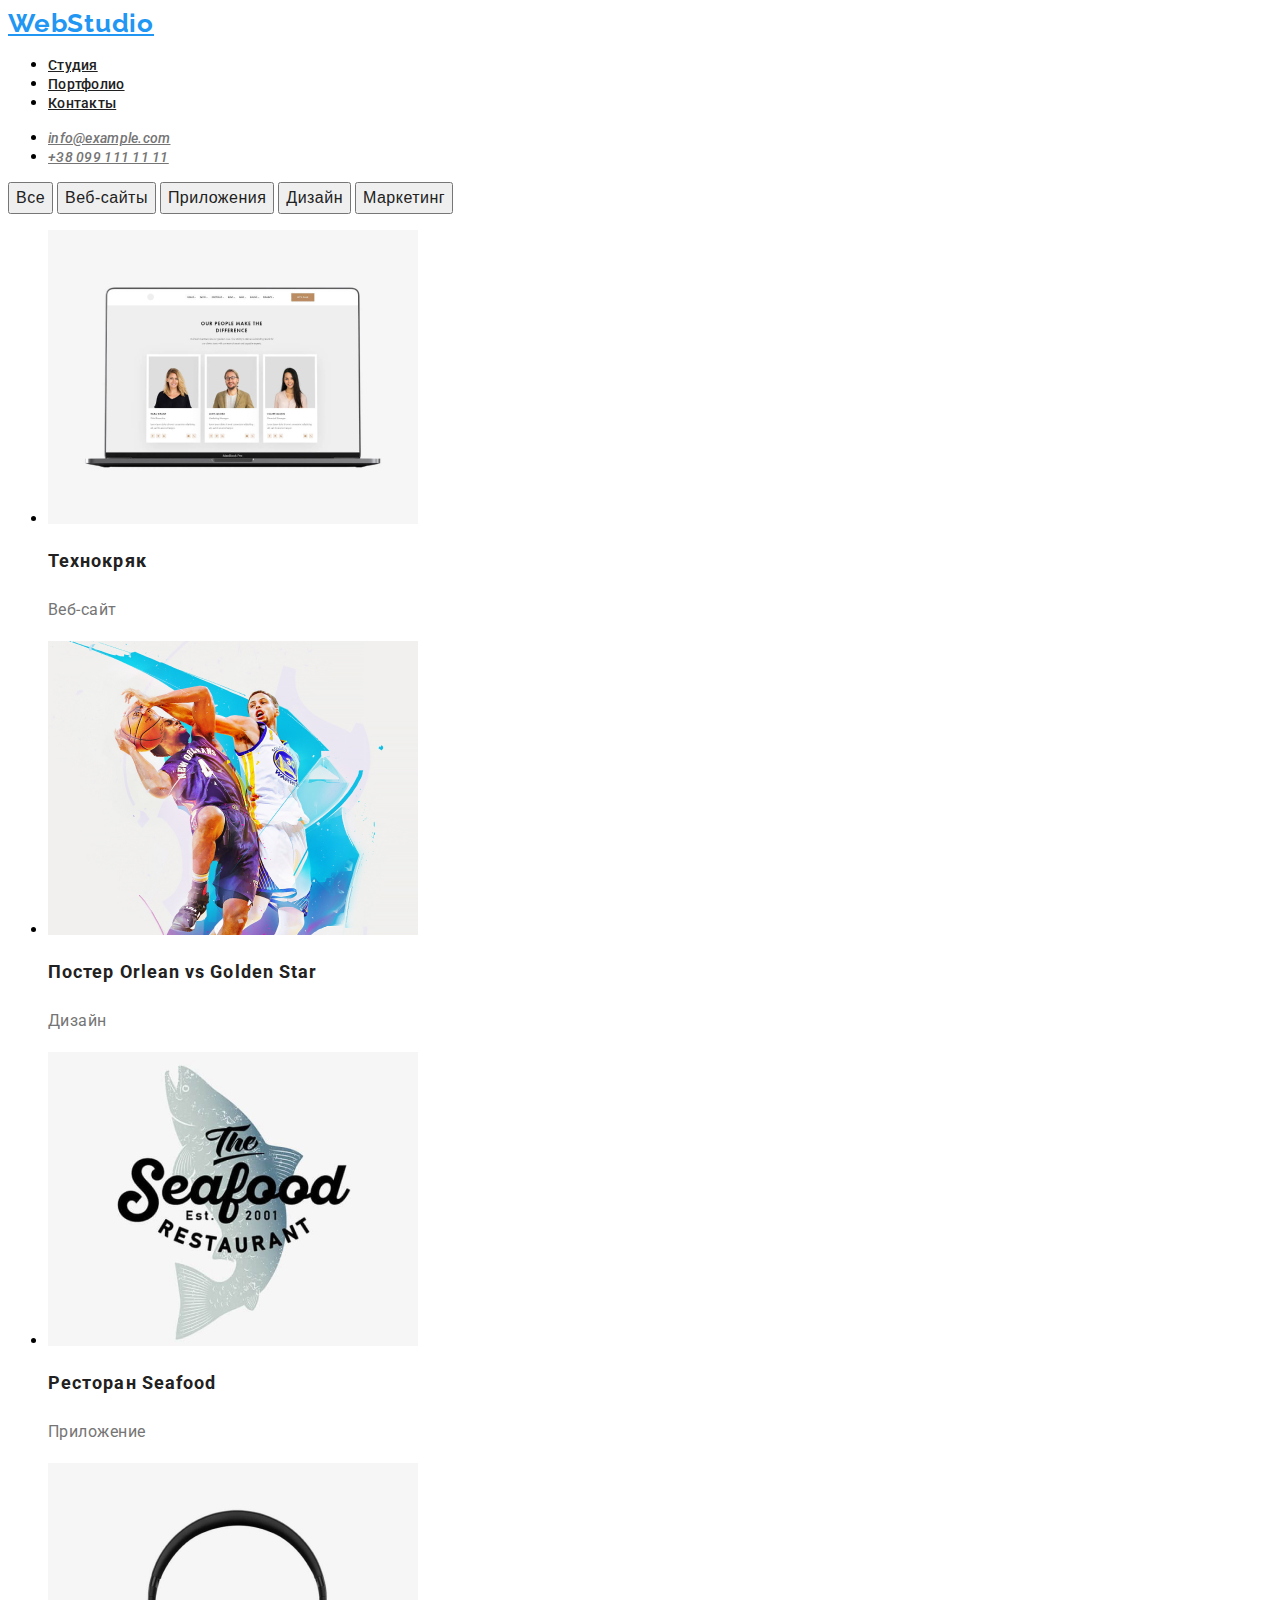
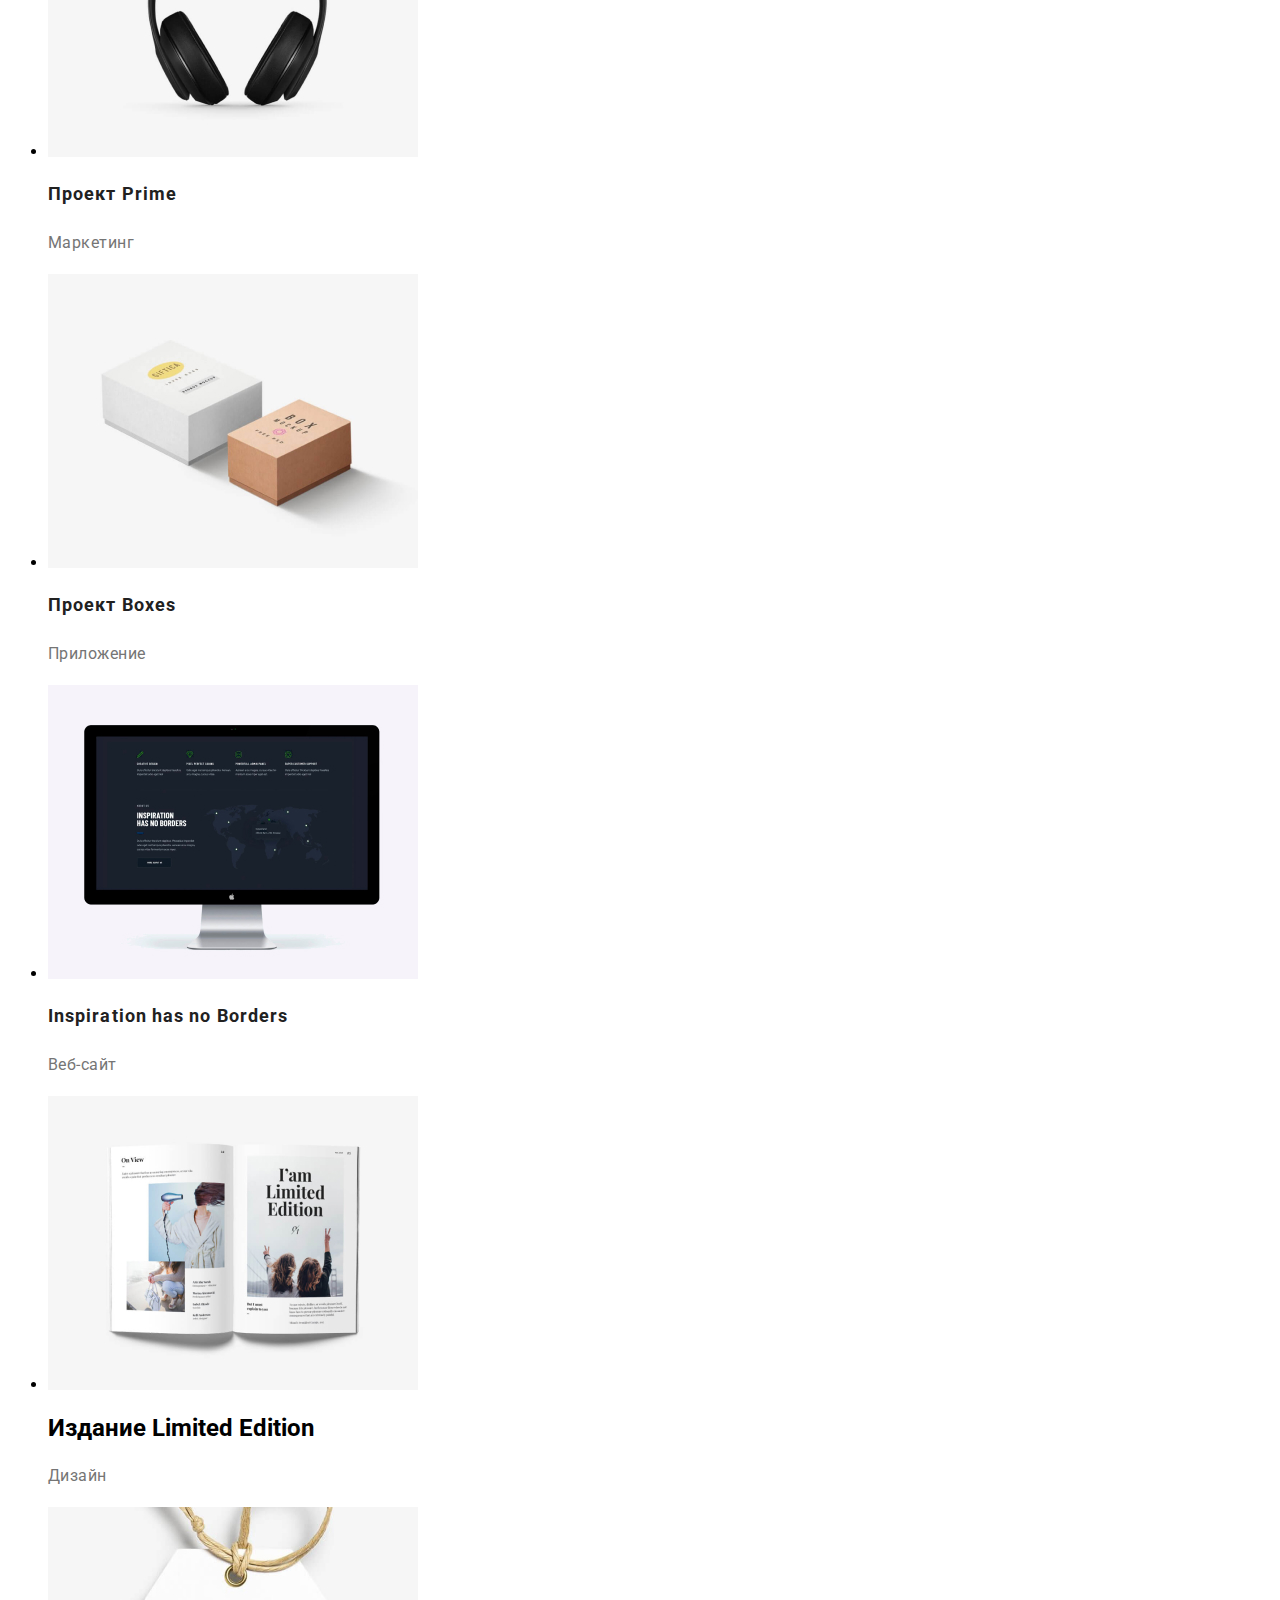
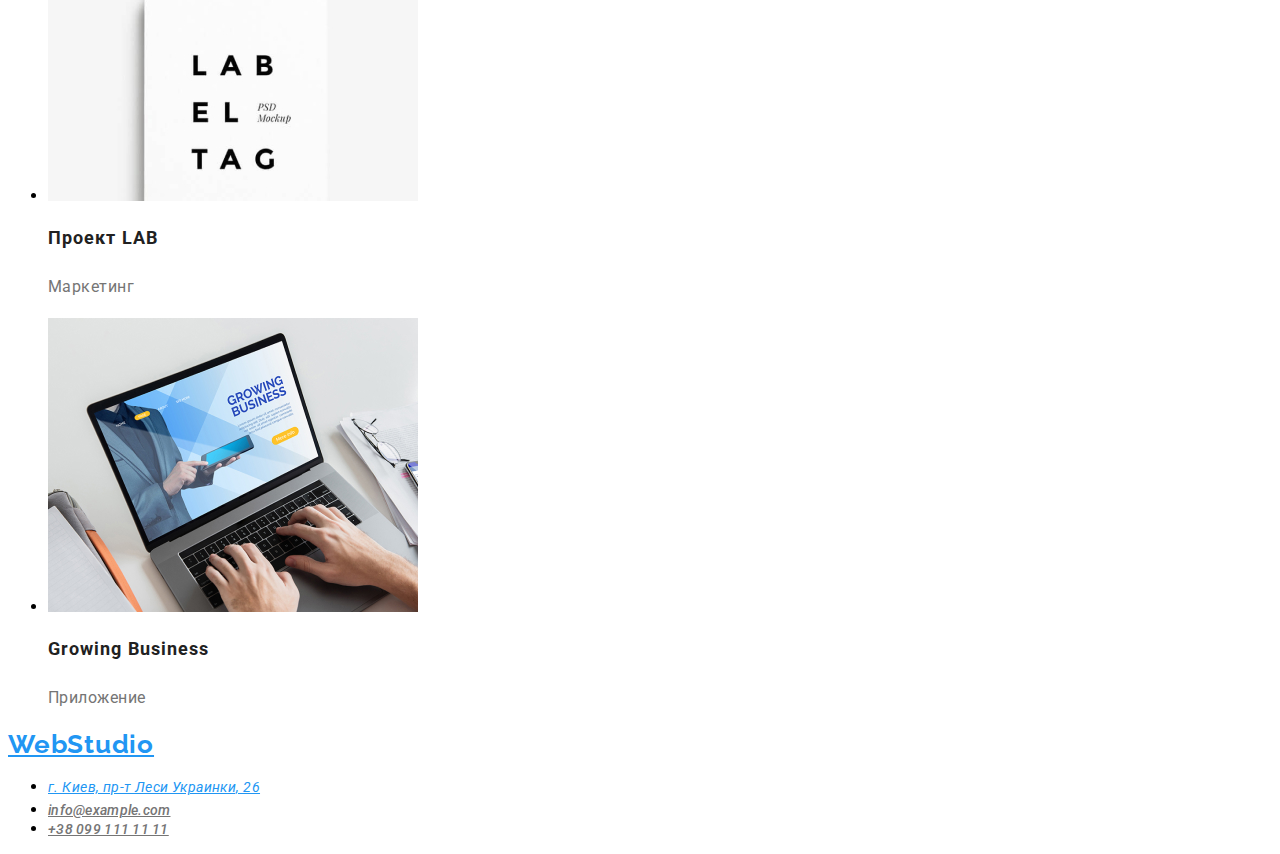
==== portfolio.html @ 483cdd27 "правки подключения изображений" ====
<!DOCTYPE html>
<html lang="ru">

<head>
    <meta charset="UTF-8">
    <meta name="viewport" content="width=device-width, initial-scale=1.0">
    <title>Студия</title>
    <link rel="preconnect" href="https://fonts.gstatic.com">
    <link href="https://fonts.googleapis.com/css2?family=Roboto:wght@400;500;700;900&display=swap" rel="stylesheet">
    <link rel="preconnect" href="https://fonts.gstatic.com">
    <link href="https://fonts.googleapis.com/css2?family=Raleway:wght@700&display=swap" rel="stylesheet">
    <link rel="stylesheet" href="./css/styles.css">
</head>

<body>
    <!-- Верхняя линия -->
    <header class="header">
        <nav class="navigation">
            <a class="logo" href="/">
                WebStudio
            </a>
            <ul class="nav-menu">
                <li class="nav-item">
                    <a class="nav-link" href="index.html">Студия</a>
                </li>
                <li class="nav-item">
                    <a class="nav-link" href="portfolio.html">Портфолио</a>
                </li>
                <li class="nav-item">
                    <a class="nav-link" href="">Контакты</a>
                </li>
            </ul>
        </nav>
        <address class="address">
            <ul>
                <li>
                    <a class="studio-mail" href="mailto:info@example.com">info@example.com</a>
                </li>
                <li>
                    <a class="studio-phone" href="tel:+380991111111">+38 099 111 11 11</a>
                </li>
            </ul>
        </address>
    </header>
    <main>
         <!-- portfolio -->
            <h1 hidden>портфолио студии</h1>
            <button class="portfolio-button" type="button">Все</button>
            <button class="portfolio-button" type="button">Веб-сайты</button>
            <button class="portfolio-button" type="button">Приложения</button>
            <button class="portfolio-button" type="button">Дизайн</button>
            <button class="portfolio-button" type="button">Маркетинг</button>
        <section>
            <ul class="portfolio-list">
                <li class="portfolio-item">  
                    <img src="./images/portfolio-img/img-1.jpg" alt="ноутбук с открытой веб-страницей" width="370" height="294">
                    <h2 class="portfolio-item-title">Технокряк</h2>
                    <p class="portfolio-item-type">Веб-сайт</p>
                </li>
                <li>
                    <img src="./images/portfolio-img/img-2.jpg" alt="два баскетболиста с мячом" width="370" height="294">
                    <h2 class="portfolio-item-title">Постер <span lang="en">Orlean vs Golden Star</span></h2>
                    <p class="portfolio-item-type">Дизайн</p>
                </li>
                <li>
                    <img src="./images/portfolio-img/img-3.jpg" alt="логотип ресторана" width="370" height="294">
                    <h2 class="portfolio-item-title">Ресторан <span lang="en">Seafood</span></h2>
                    <p class="portfolio-item-type">Приложение</p>
                </li>
                <li>
                    <img src="./images/portfolio-img/img-4.jpg" alt="наушники" width="370" height="294">
                    <h2 class="portfolio-item-title">Проект <span lang="en">Prime</span></h2>
                    <p class="portfolio-item-type">Маркетинг</p>
                </li>
                <li>
                    <img src="./images/portfolio-img/img-5.jpg" alt="две коробки" width="370" height="294">
                    <h2 class="portfolio-item-title">Проект <span lang="en">Boxes</span></h2>
                    <p class="portfolio-item-type">Приложение</p>
                </li>
                <li>
                    <img src="./images/portfolio-img/img-6.jpg" alt="моноблочный пк с открытой веб-страницей" width="370" height="294">
                    <h2 class="portfolio-item-title"><span lang="en">Inspiration has no Borders</span></h2>
                    <p class="portfolio-item-type">Веб-сайт</p>
                </li>
                <li>
                    <img src="./images/portfolio-img/img-7.jpg" alt="открытая книга" width="370" height="294">
                    <h2>Издание <span lang="en">Limited Edition</span></h2>
                    <p class="portfolio-item-type">Дизайн</p>
                </li>
                <li>
                    <img src="./images/portfolio-img/img-8.jpg" alt="бирка с логотипом" width="370" height="294">
                    <h2 class="portfolio-item-title">Проект <span lang="en">LAB</span></h2>
                    <p class="portfolio-item-type">Маркетинг</p>
                </li>
                <li>
                    <img src="./images/portfolio-img/img-9.jpg" alt="человек печатает на ноутбуке" width="370" height="294">
                    <h2 class="portfolio-item-title"><span lang="en">Growing Business</span></h2>
                    <p class="portfolio-item-type">Приложение</p>
                </li>
            </ul>
        </section>

    </main>
    <!-- Подвал -->
    <footer>
        <a class="logo" href="/">
            WebStudio
        </a>
            <address class="address">
                <ul>
                    <li>
                    <a class="studio-address" href="https://goo.gl/maps/x4nBV2eikP3uwNPG8" target="_blank">г. Киев, пр-т
                        Леси Украинки, 26</a>
                    </li>
                    <li>
                    <a class="studio-mail" href="mailto:info@example.com">info@example.com</a>
                    </li>
                    <li>
                    <a class="studio-phone" href="tel:+380991111111">+38 099 111 11 11</a>
                    </li>
                </ul>
            </address>
    </footer>
    </body>
    </html>
---- css/styles.css ----
/*========== переменная ==========*/
:root {
  --accent-color: #2196f3;
  --main-font: "Roboto", sans-serif;
  --second-font: "Raleway", sans-serif;
}

body {
  font-family: var(--main-font);
}

/*========== header ==========*/

.logo {
  font-family: var(--second-font);
  font-weight: 700;
  font-size: 26px;
  line-height: 1.192;
  letter-spacing: 0.03em;
  color: #2196f3;
}

.nav-link {
  font-weight: 500;
  font-size: 14px;
  line-height: 1.142;
  letter-spacing: 0.02em;
  color: #212121;
}

.nav-link:hover,
.nav-link:focus,
.studio-phone:hover,
.studio-phone:focus,
.studio-mail:hover,
.studio-mail:focus,
.portfolio-button:hover,
.portfolio-button:focus {
  color: var(--accent-color);
}

.studio-phone,
.studio-mail {
  font-weight: 500;
  font-size: 14px;
  line-height: 1.142;
  letter-spacing: 0.02em;
  color: #757575;
}

/*========== hero ==========*/

.hero-title {
  font-weight: 900;
  font-size: 44px;
  line-height: 1.363;
  color: #757575;
}

.modal-button {
  font-weight: 700;
  font-size: 16px;
  line-height: 1.875;
  letter-spacing: 0.06em;
}

/*========== features ==========*/
.feauture-title {
  font-weight: 700;
  font-size: 14px;
  line-height: 1.142;
  letter-spacing: 0.03em;
  text-transform: uppercase;
  color: #212121;
}

.feauture-description {
  font-weight: 400;
  font-size: 14px;
  line-height: 1.714;
  letter-spacing: 0.03em;
  color: #757575;
}

/*========== what are we doing ==========*/
.gallery-title {
  font-weight: 700;
  font-size: 36px;
  line-height: 1.166;
  letter-spacing: 0.03em;
  color: #212121;
}

/*========== our team ==========*/
.team-title {
  font-weight: 700;
  font-size: 36px;
  line-height: 1, 166;
  letter-spacing: 0.03em;
  color: #212121;
}

.team-member {
  font-weight: 500;
  font-size: 16px;
  line-height: 1.187;
  letter-spacing: 0.03em;
  color: #212121;
}

.member-post {
  font-weight: 400;
  font-size: 16px;
  line-height: 1.187;
  letter-spacing: 0.03em;

  color: #757575;
}
/*========== footer ==========*/
.studio-address {
  font-weight: 400;
  font-size: 14px;
  line-height: 1.714;
  letter-spacing: 0.03em;
  color: #2196f3;
}

/*========== portfolio.html ==========*/
.portfolio-button {
  font-weight: 500;
  font-size: 16px;
  line-height: 1.625;
  text-align: center;
  letter-spacing: 0.03em;
  color: #212121;
}

.portfolio-item-title {
  font-weight: 700;
  font-size: 18px;
  line-height: 2;
  letter-spacing: 0.06em;
  color: #212121;
}

.portfolio-item-type {
  font-weight: 400;
  font-size: 16px;
  line-height: 1.875;
  letter-spacing: 0.03em;
  color: #757575;
}
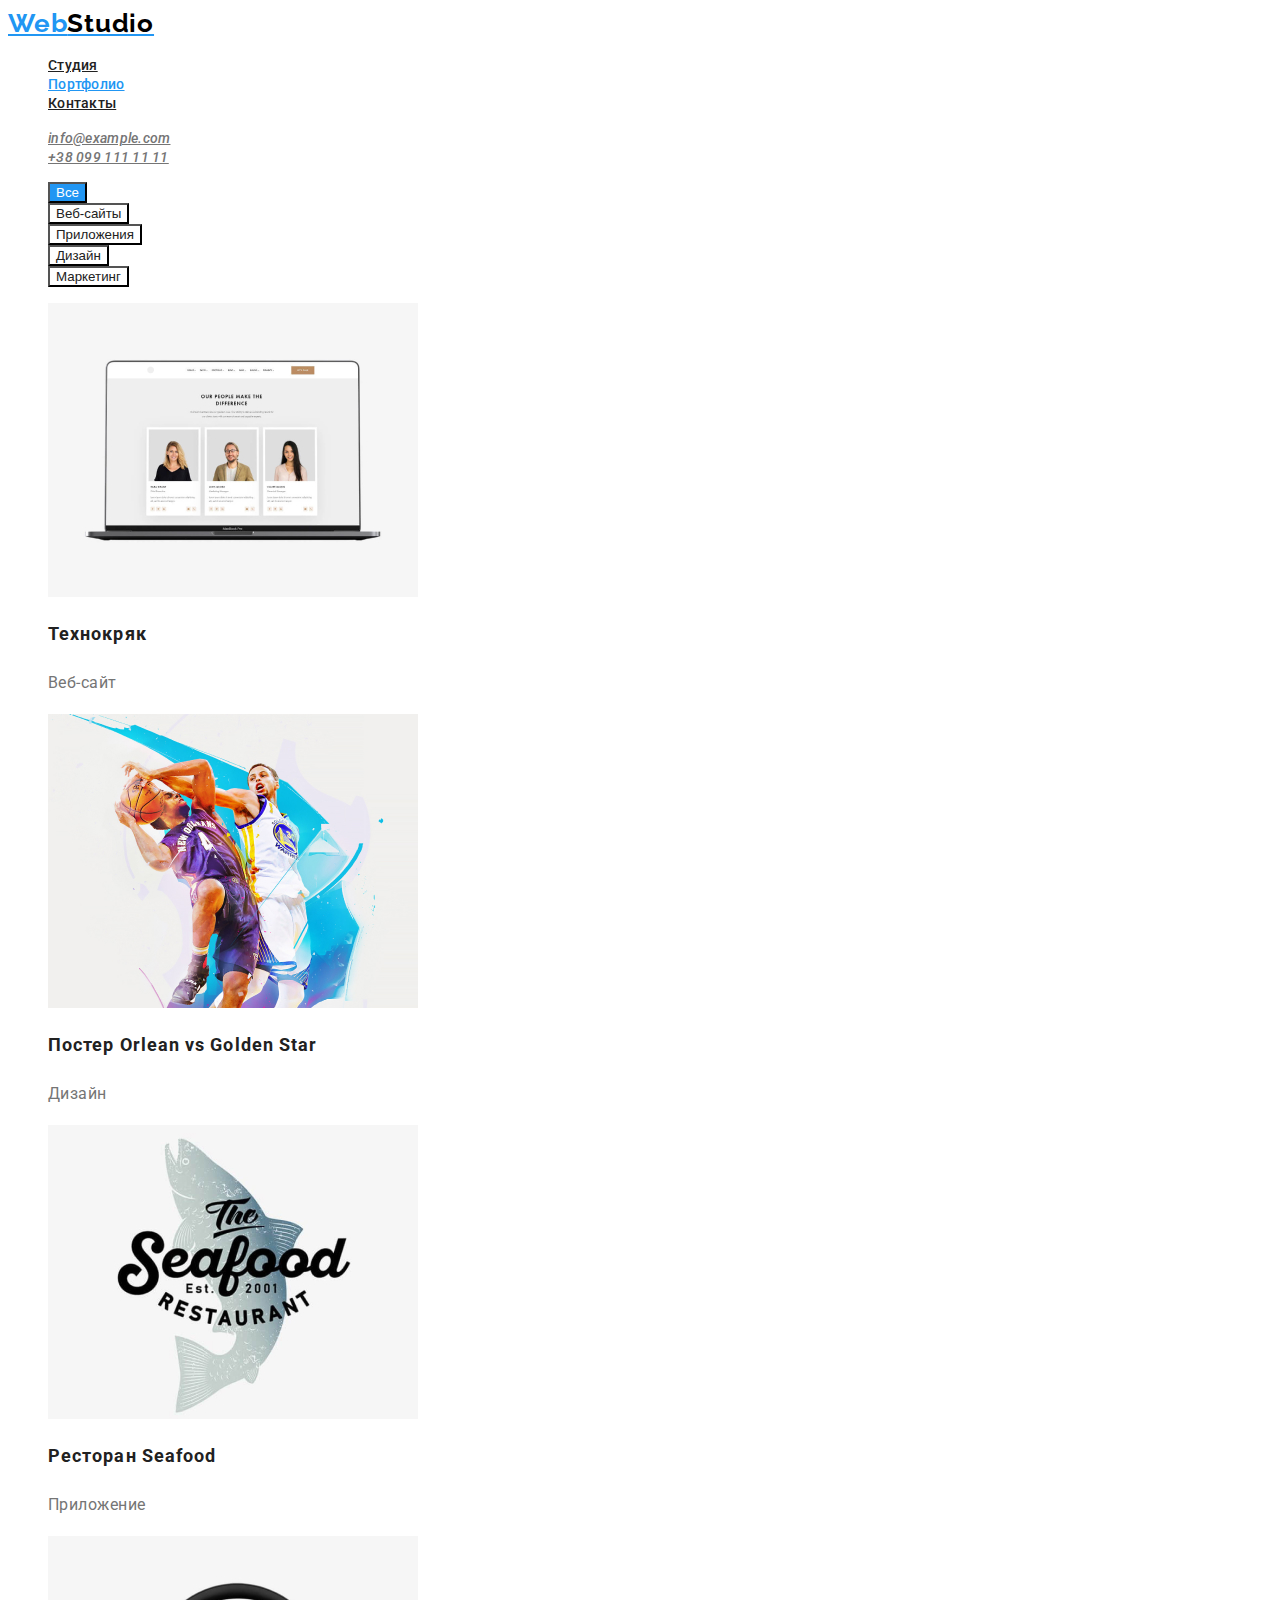
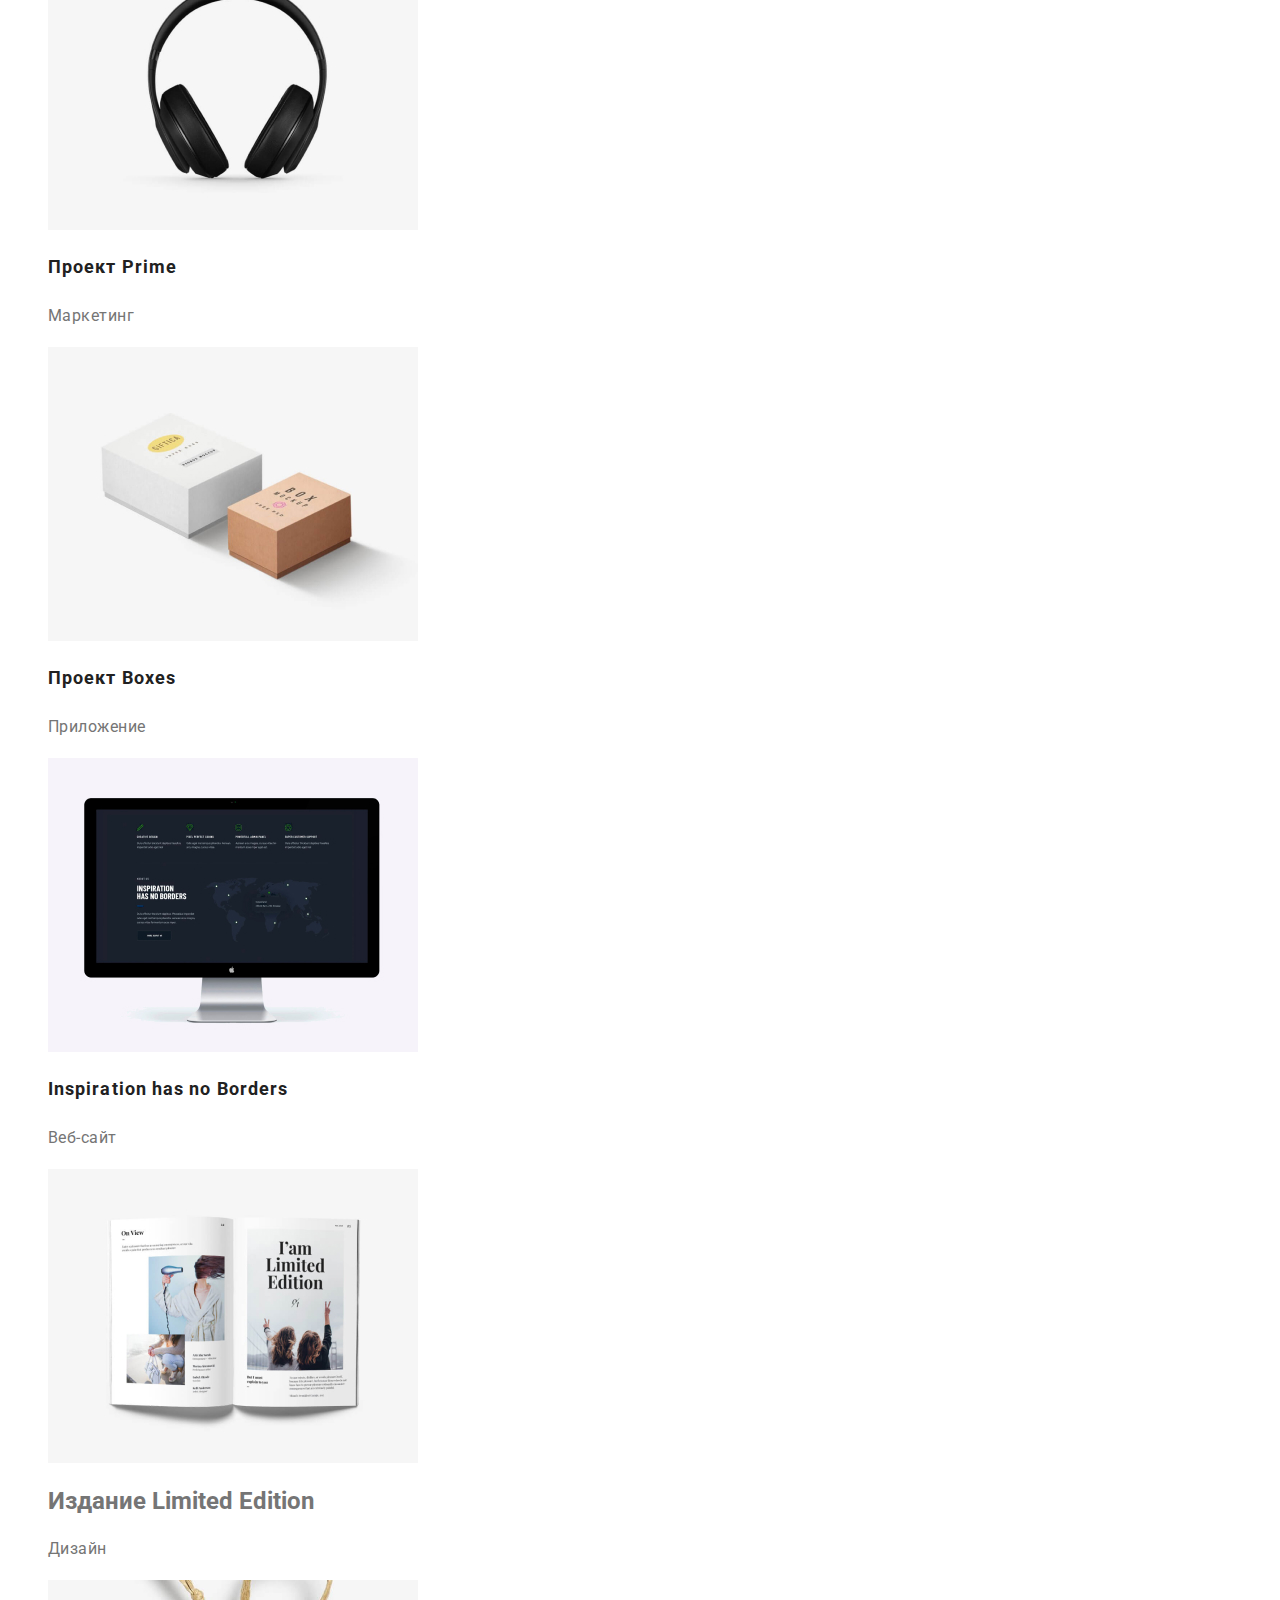
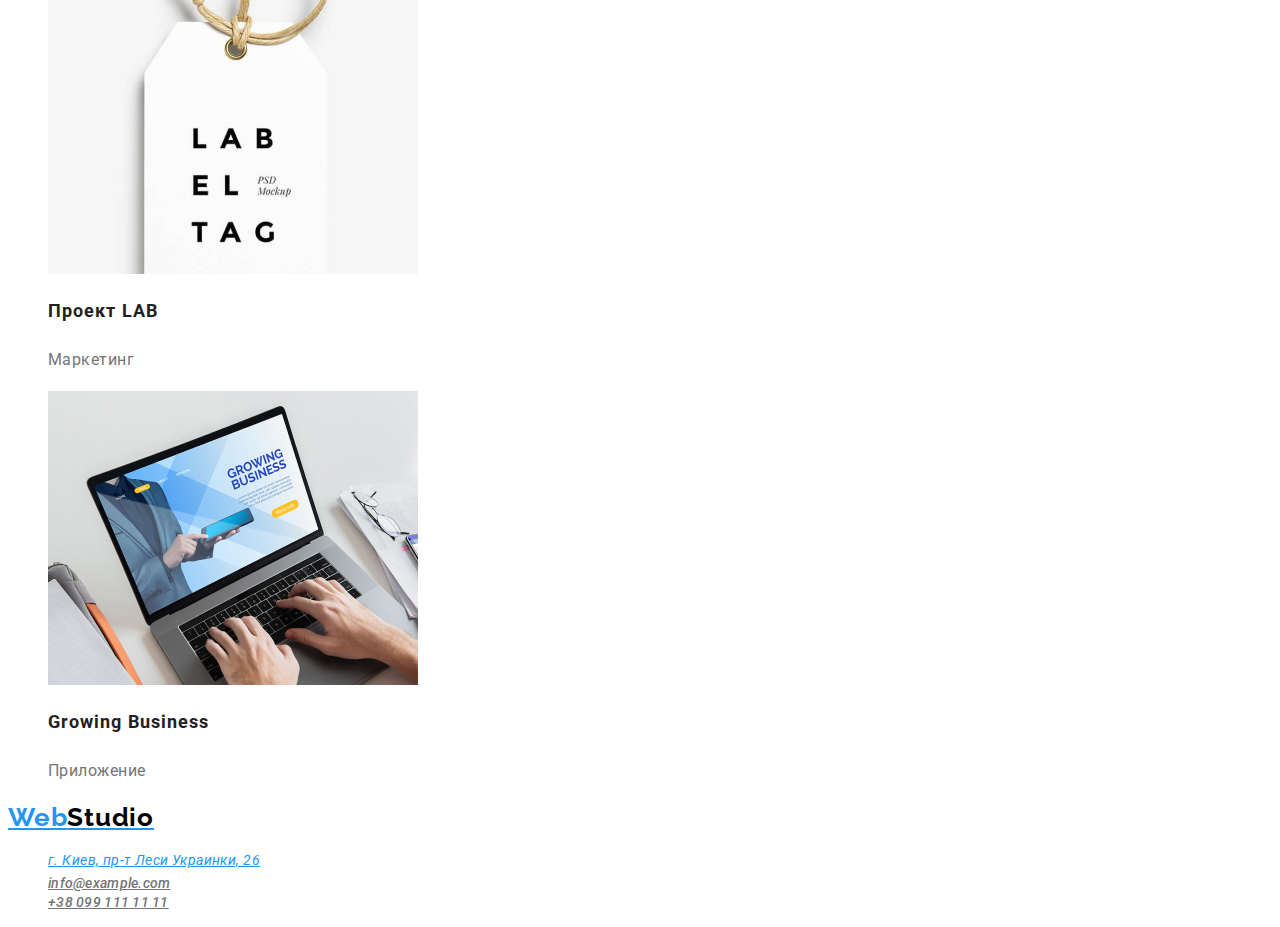
==== commit 5751fc59: "изменение стиля" ====
--- a/portfolio.html
+++ b/portfolio.html
@@ -17,22 +17,16 @@
     <header class="header">
         <nav class="navigation">
             <a class="logo" href="/">
-                WebStudio
+                Web<span class="logo-studio list">Studio</span>
             </a>
-            <ul class="nav-menu">
-                <li class="nav-item">
-                    <a class="nav-link" href="index.html">Студия</a>
-                </li>
-                <li class="nav-item">
-                    <a class="nav-link" href="portfolio.html">Портфолио</a>
-                </li>
-                <li class="nav-item">
-                    <a class="nav-link" href="">Контакты</a>
-                </li>
+            <ul class="nav-menu list">
+                <li><a class="nav-link" href="index.html">Студия</a></li>
+                <li><a class="nav-link current" href="portfolio.html">Портфолио</a></li>
+                <li><a class="nav-link" href="">Контакты</a></li>
             </ul>
         </nav>
-        <address class="address">
-            <ul>
+        <address>
+            <ul class="address list">
                 <li>
                     <a class="studio-mail" href="mailto:info@example.com">info@example.com</a>
                 </li>
@@ -44,14 +38,16 @@
     </header>
     <main>
          <!-- portfolio -->
-            <h1 hidden>портфолио студии</h1>
-            <button class="portfolio-button" type="button">Все</button>
-            <button class="portfolio-button" type="button">Веб-сайты</button>
-            <button class="portfolio-button" type="button">Приложения</button>
-            <button class="portfolio-button" type="button">Дизайн</button>
-            <button class="portfolio-button" type="button">Маркетинг</button>
+            <h1 hidden>портфолио студии</h1>    
+            <ul class="button list">
+                <li><button class="button primary" type="button">Все</button></li>
+                <li><button class="button secondary" type="button">Веб-сайты</button></li>
+                <li><button class="button secondary" type="button">Приложения</button></li>
+                <li><button class="button secondary" type="button">Дизайн</button></li>
+                <li><button class="button secondary" type="button">Маркетинг</button></li>
+            </ul>
         <section>
-            <ul class="portfolio-list">
+            <ul class="portfolio-list list">
                 <li class="portfolio-item">  
                     <img src="./images/portfolio-img/img-1.jpg" alt="ноутбук с открытой веб-страницей" width="370" height="294">
                     <h2 class="portfolio-item-title">Технокряк</h2>
@@ -104,10 +100,10 @@
     <!-- Подвал -->
     <footer>
         <a class="logo" href="/">
-            WebStudio
+            Web<span class="logo-studio list">Studio</span>
         </a>
-            <address class="address">
-                <ul>
+            <address>
+                <ul class="address list">
                     <li>
                     <a class="studio-address" href="https://goo.gl/maps/x4nBV2eikP3uwNPG8" target="_blank">г. Киев, пр-т
                         Леси Украинки, 26</a>
--- a/css/styles.css
+++ b/css/styles.css
@@ -3,12 +3,20 @@
   --accent-color: #2196f3;
   --main-font: "Roboto", sans-serif;
   --second-font: "Raleway", sans-serif;
+  --primary-white-color: #fff;
+  --primary-blue-color: #2196f3;
+  --primary-black-color: #212121;
 }
 
 body {
+  background-color: var(--primary-white-color);
+  color: #757575;
   font-family: var(--main-font);
 }
 
+.list {
+  list-style: none;
+}
 /*========== header ==========*/
 
 .logo {
@@ -18,6 +26,14 @@
   line-height: 1.192;
   letter-spacing: 0.03em;
   color: #2196f3;
+}
+
+.logo-studio {
+  color: black;
+}
+
+.nav-menu .nav-link.current {
+  color: var(--accent-color);
 }
 
 .nav-link {
@@ -49,12 +65,28 @@
 }
 
 /*========== hero ==========*/
+.hero {
+  background-color: #2f303a;
+}
 
 .hero-title {
   font-weight: 900;
   font-size: 44px;
   line-height: 1.363;
-  color: #757575;
+  color: #ffffff;
+  text-align: center;
+  letter-spacing: 0.06em;
+  text-transform: uppercase;
+}
+
+.button.primary {
+  color: var(--primary-white-color);
+  background-color: var(--primary-blue-color);
+}
+
+.button.secondary {
+  color: var(--primary-black-color);
+  background-color: var(--primary-white-color);
 }
 
 .modal-button {
@@ -126,6 +158,7 @@
 }
 
 /*========== portfolio.html ==========*/
+
 .portfolio-button {
   font-weight: 500;
   font-size: 16px;
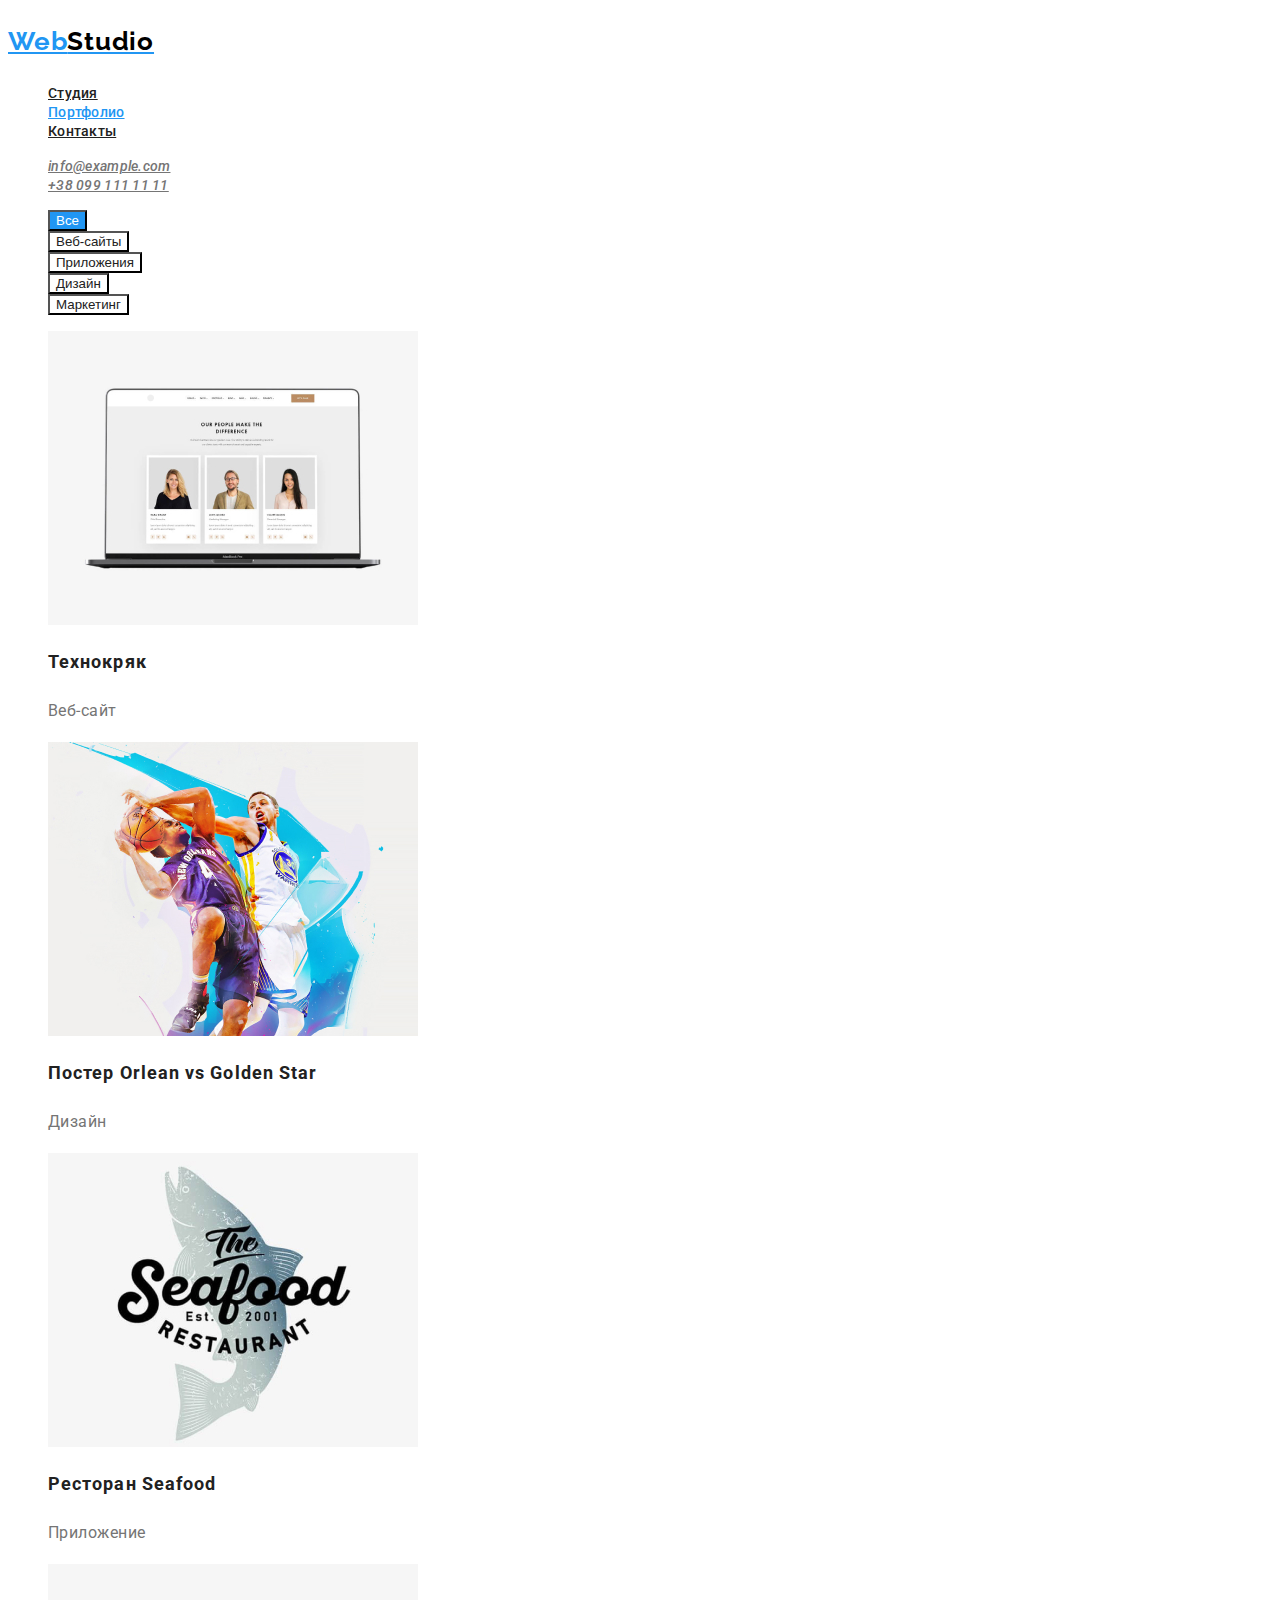
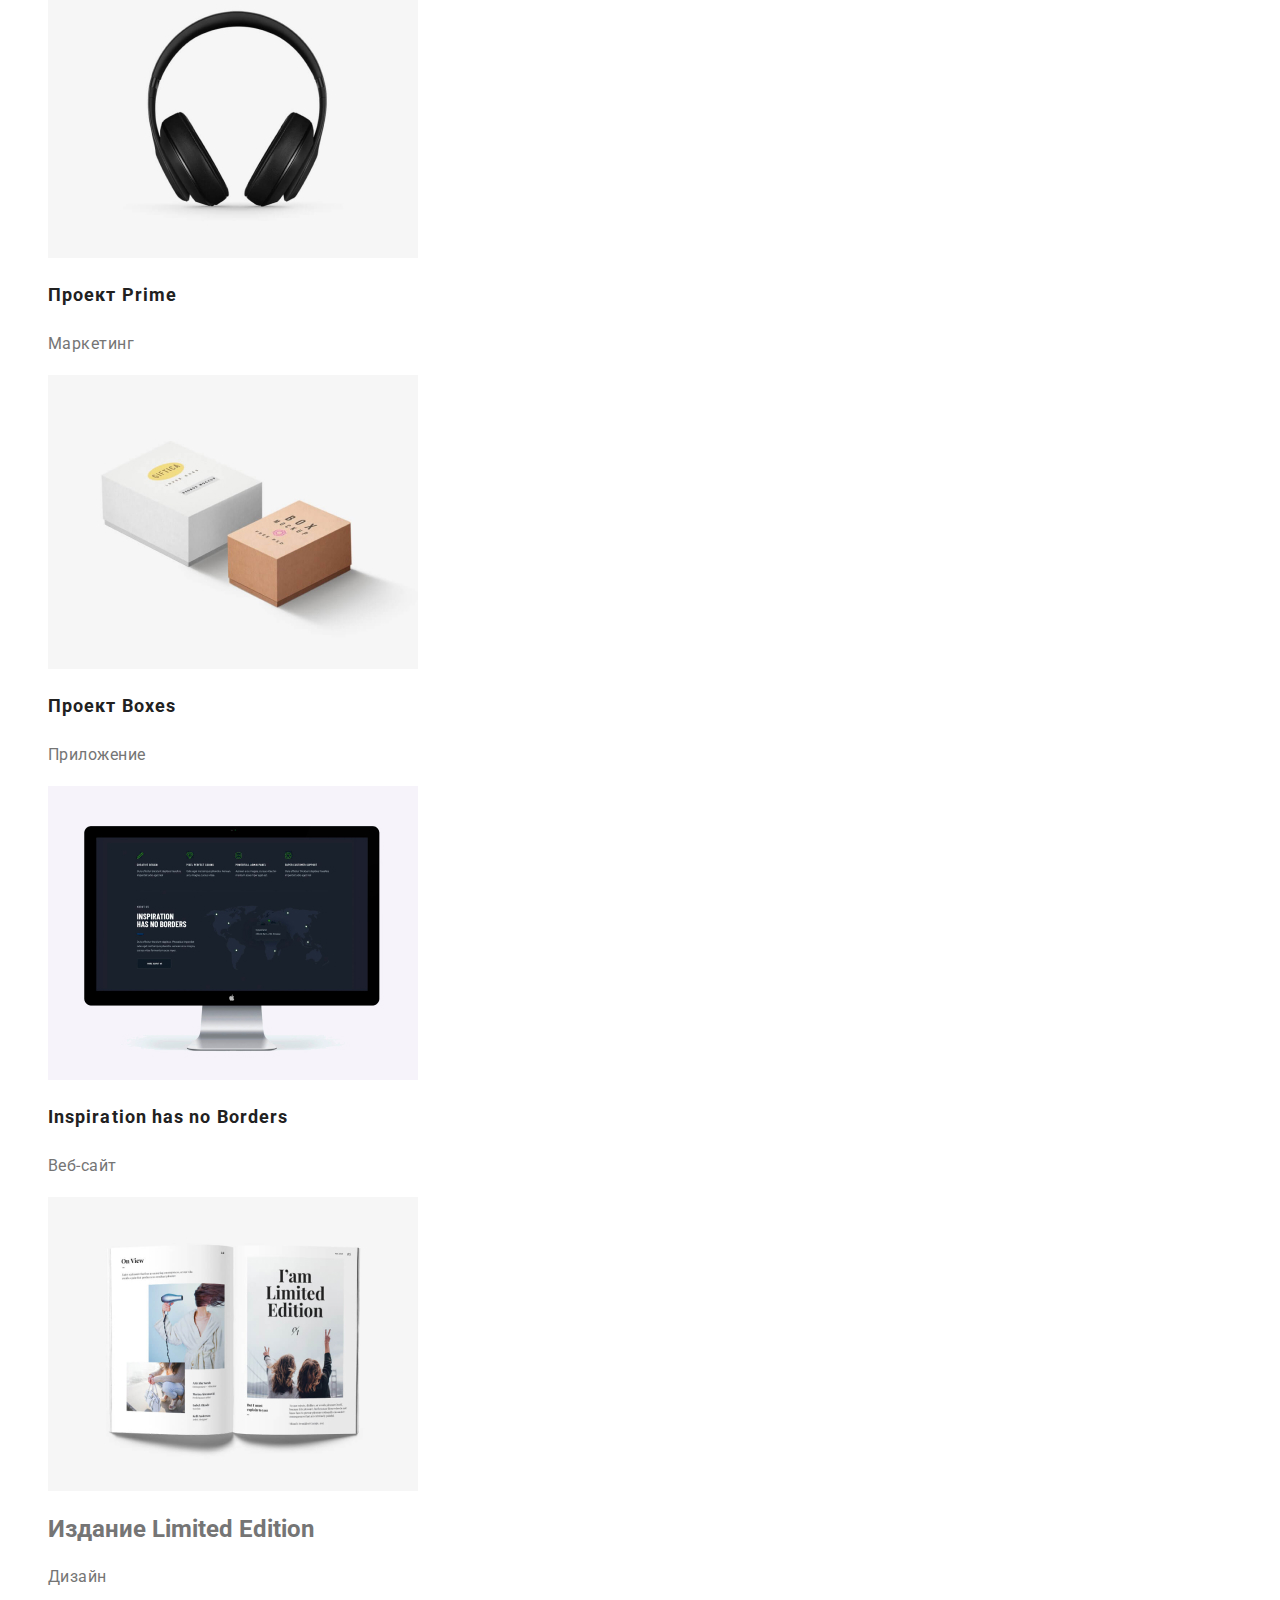
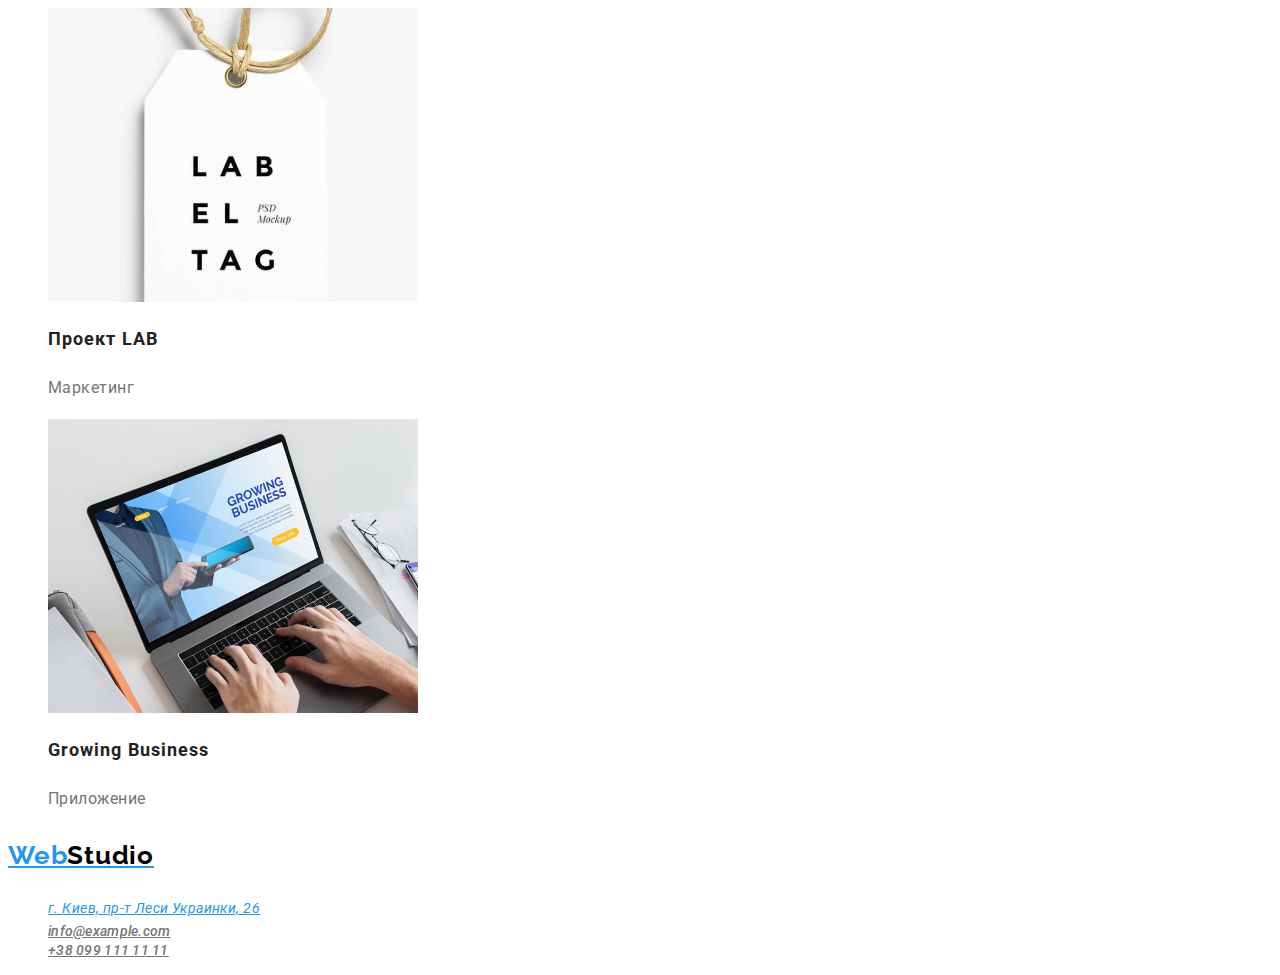
==== commit af6983e3: "добавление р" ====
--- a/portfolio.html
+++ b/portfolio.html
@@ -17,7 +17,7 @@
     <header class="header">
         <nav class="navigation">
             <a class="logo" href="/">
-                Web<span class="logo-studio list">Studio</span>
+                <p>Web<span class="logo-studio list">Studio</span></p>
             </a>
             <ul class="nav-menu list">
                 <li><a class="nav-link" href="index.html">Студия</a></li>
@@ -100,7 +100,7 @@
     <!-- Подвал -->
     <footer>
         <a class="logo" href="/">
-            Web<span class="logo-studio list">Studio</span>
+            <p>Web<span class="logo-studio list">Studio</span></p>
         </a>
             <address>
                 <ul class="address list">
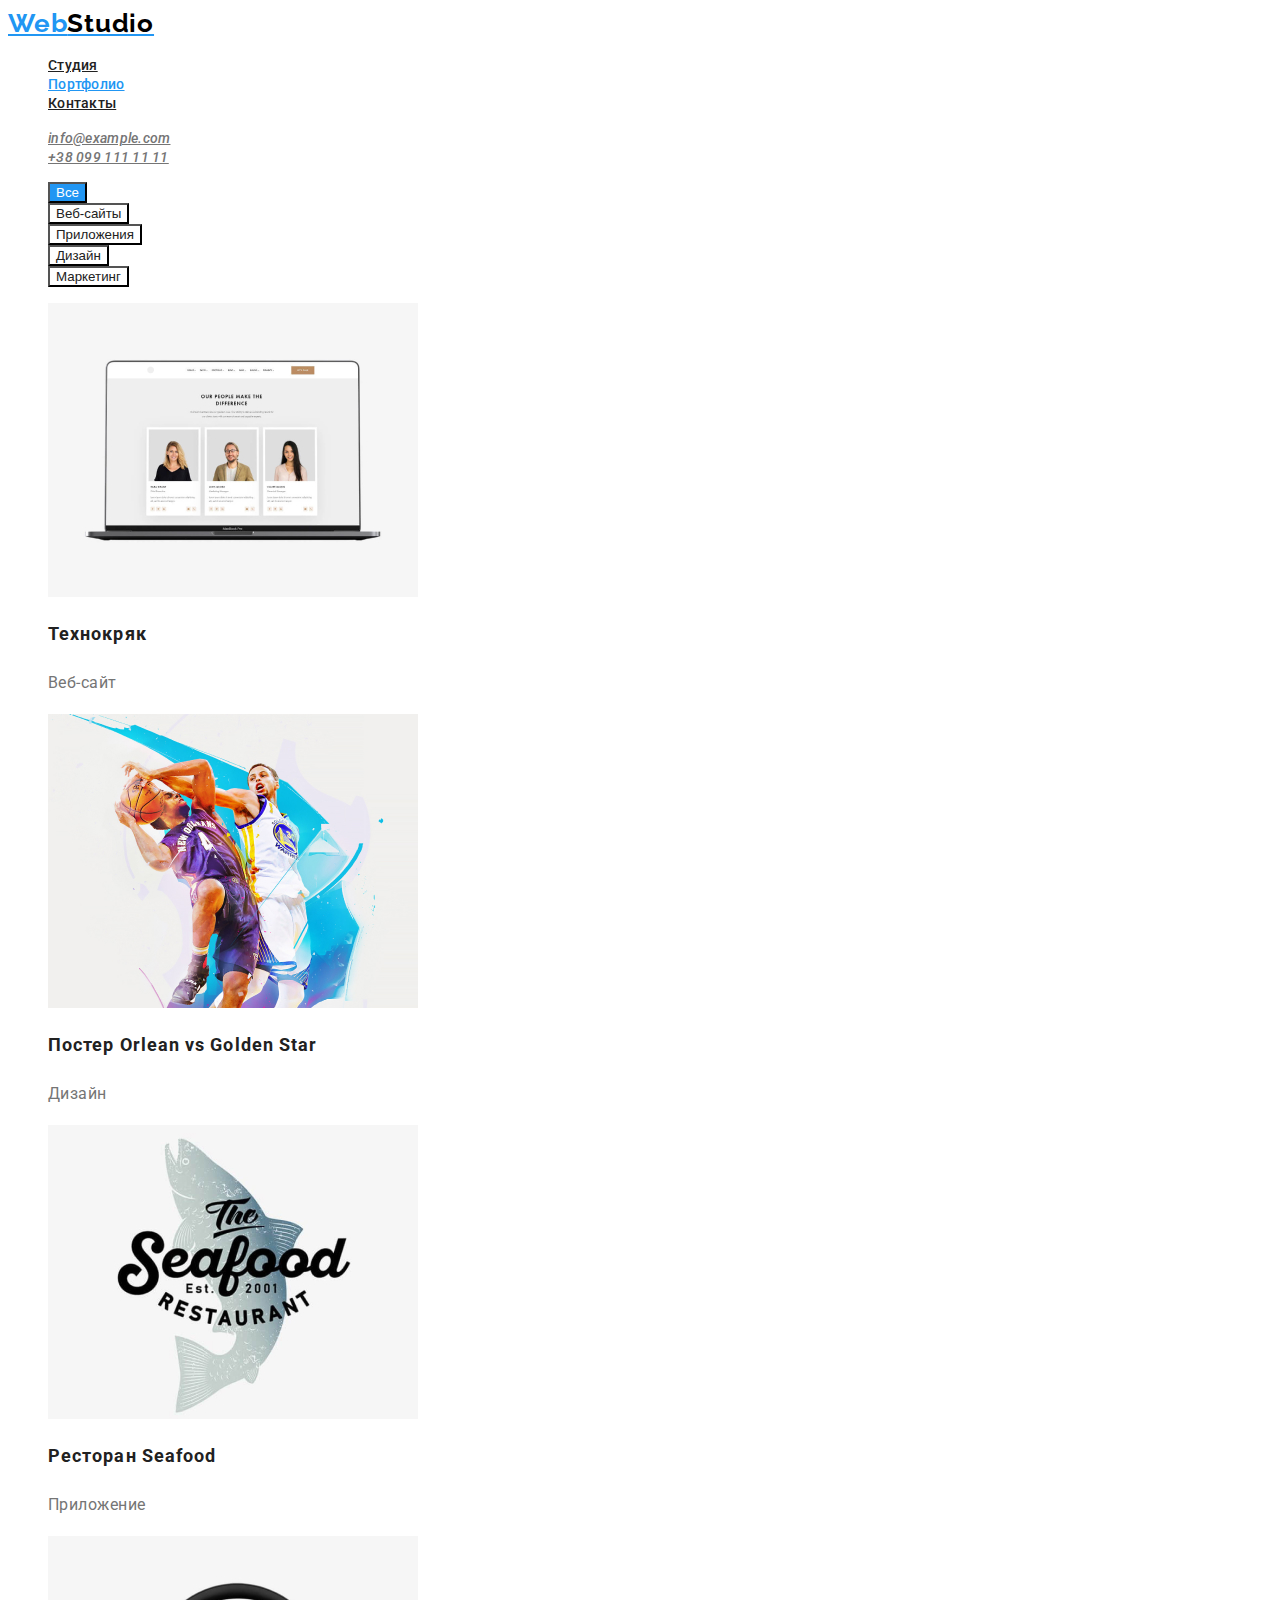
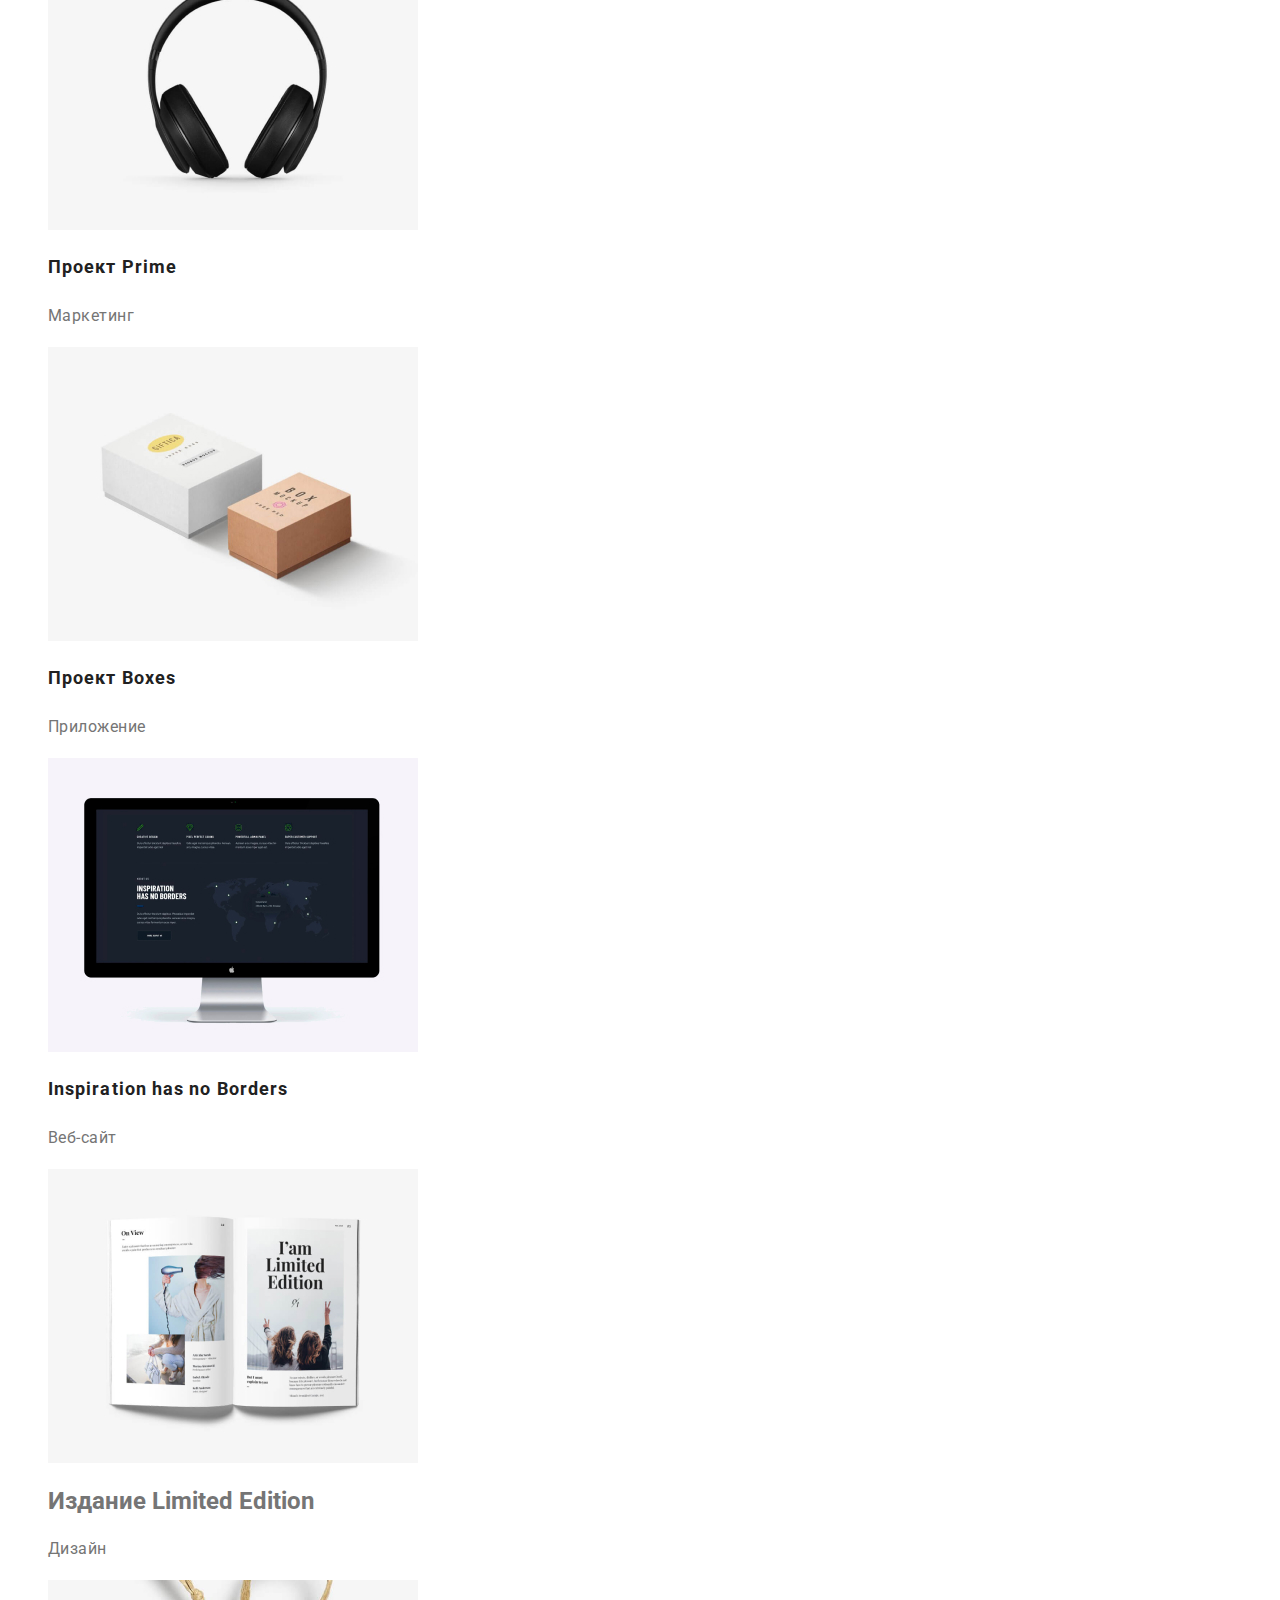
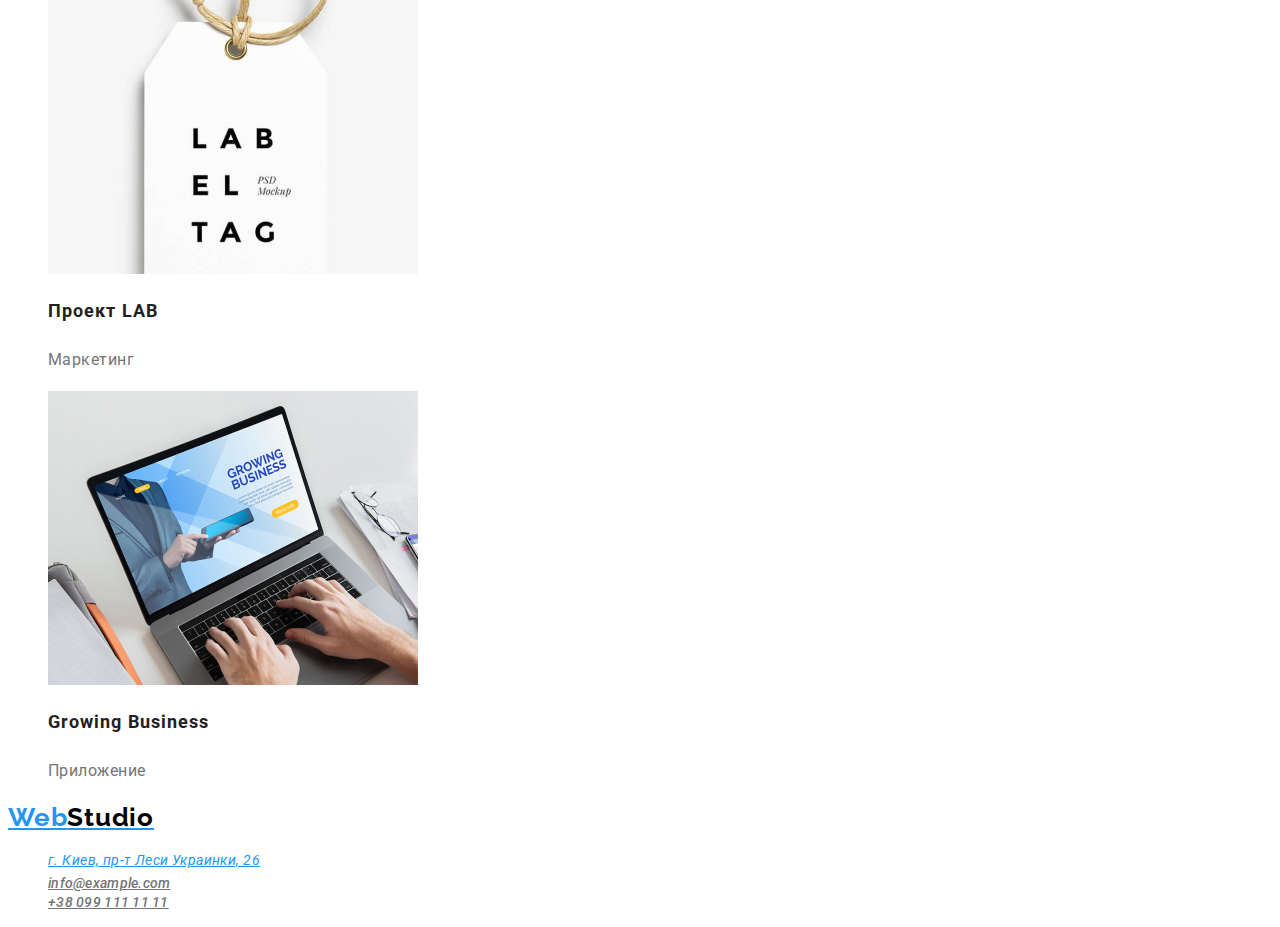
==== commit 5efab7cc: "убрал р" ====
--- a/portfolio.html
+++ b/portfolio.html
@@ -16,8 +16,8 @@
     <!-- Верхняя линия -->
     <header class="header">
         <nav class="navigation">
-            <a class="logo" href="/">
-                <p>Web<span class="logo-studio list">Studio</span></p>
+            <a class="logo" href="./">
+               Web<span class="logo-studio list">Studio</span>
             </a>
             <ul class="nav-menu list">
                 <li><a class="nav-link" href="index.html">Студия</a></li>
@@ -99,8 +99,8 @@
     </main>
     <!-- Подвал -->
     <footer>
-        <a class="logo" href="/">
-            <p>Web<span class="logo-studio list">Studio</span></p>
+        <a class="logo" href="./">
+            Web<span class="logo-studio">Studio</span>
         </a>
             <address>
                 <ul class="address list">
--- a/css/styles.css
+++ b/css/styles.css
@@ -17,6 +17,7 @@
 .list {
   list-style: none;
 }
+
 /*========== header ==========*/
 
 .logo {
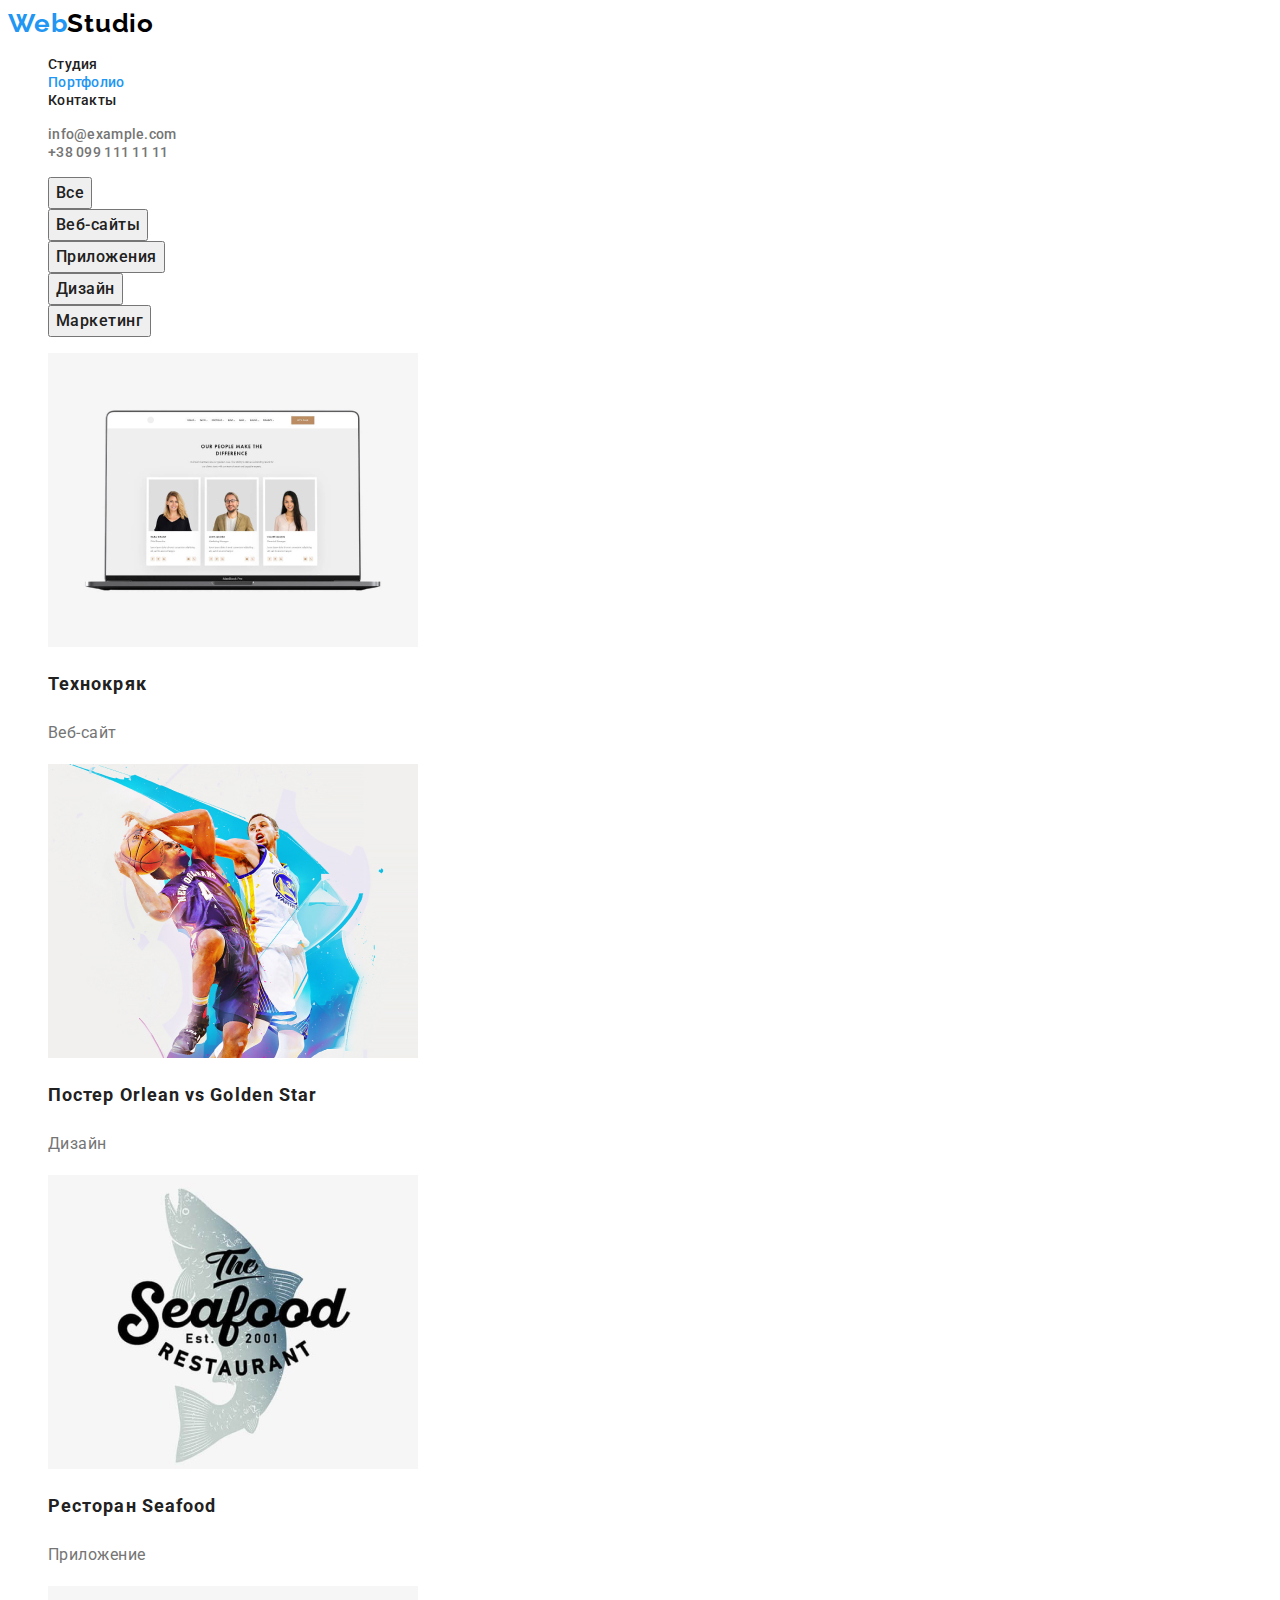
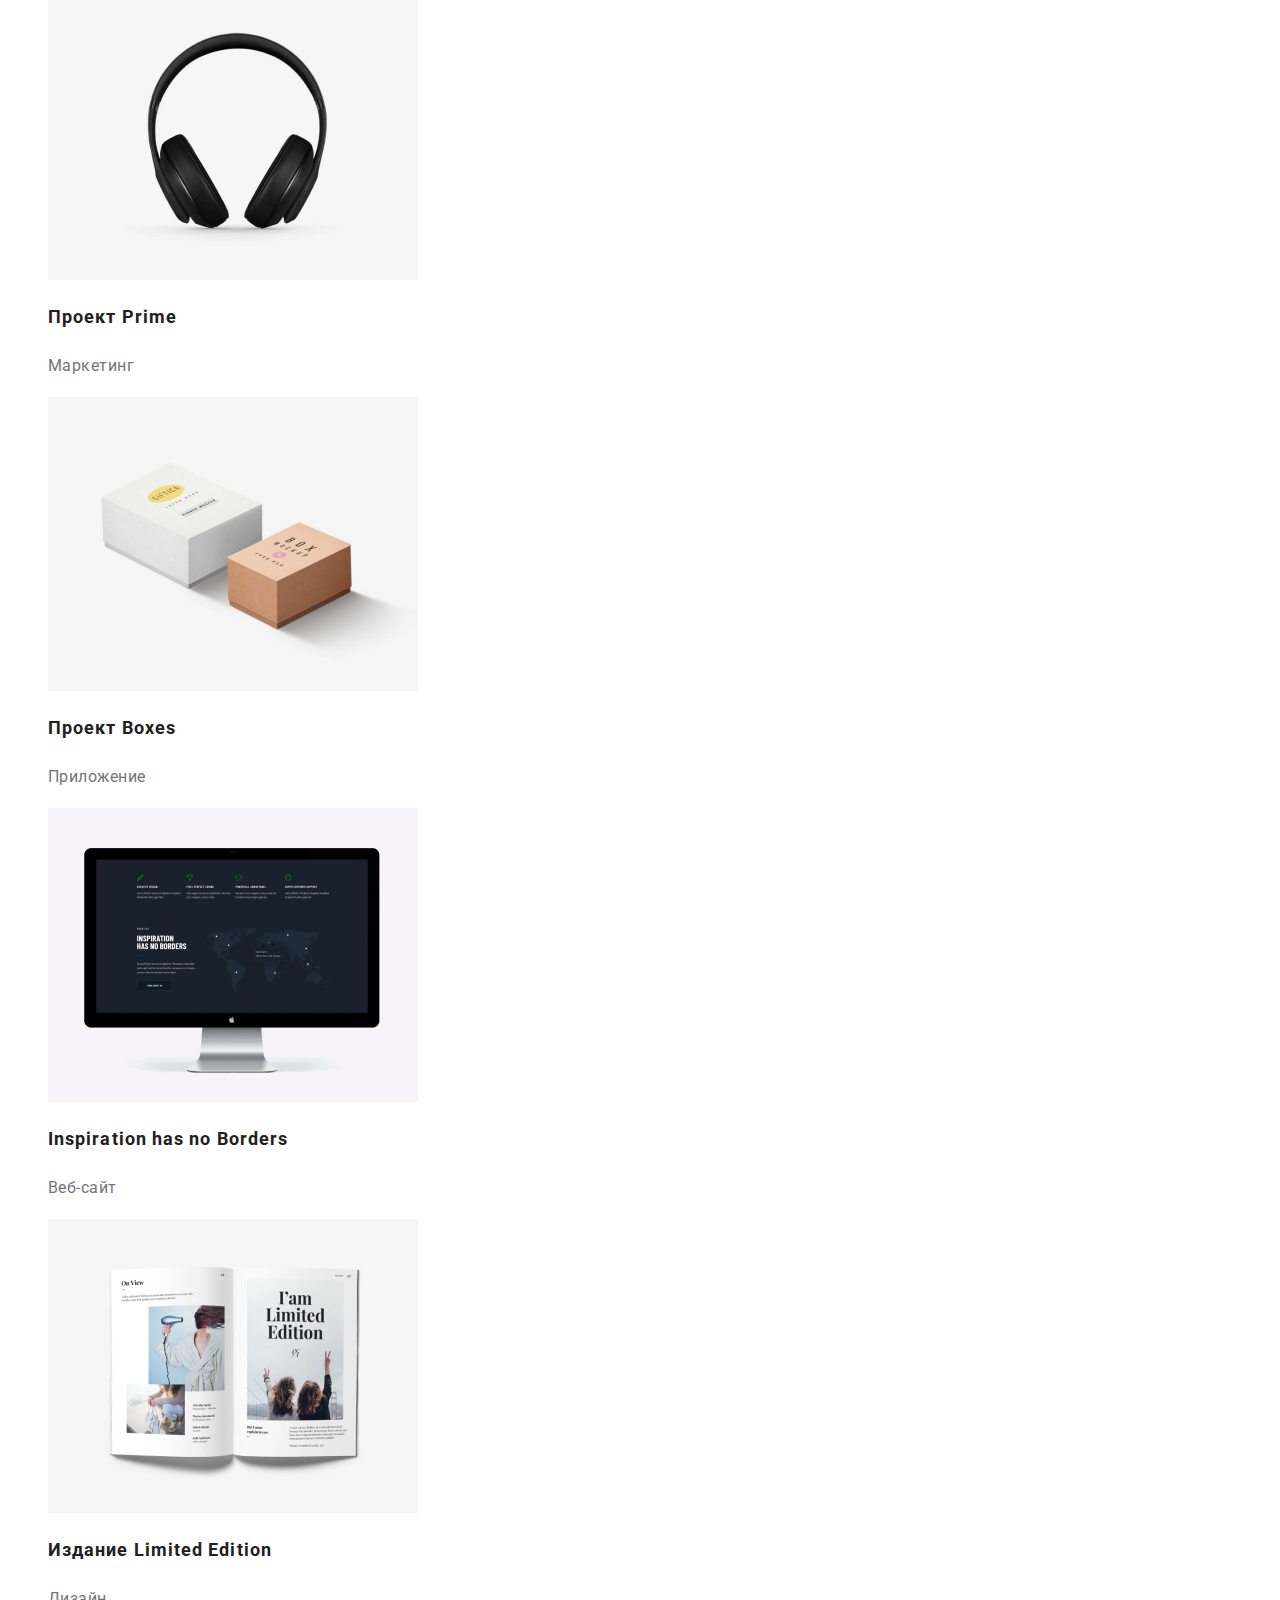
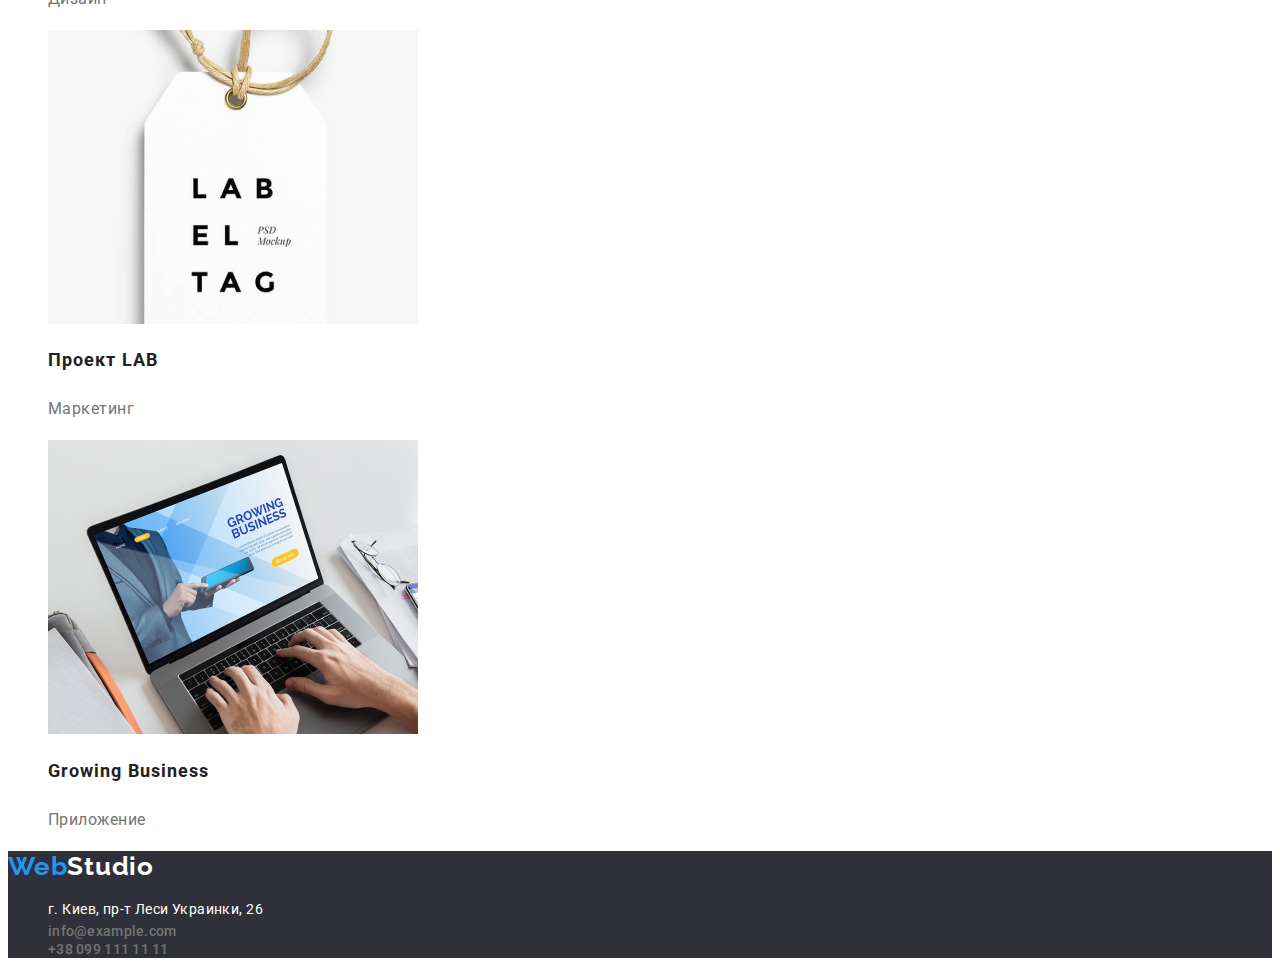
==== commit 33552175: "добавил шрифты, размер, hover" ====
--- a/portfolio.html
+++ b/portfolio.html
@@ -17,36 +17,43 @@
     <header class="header">
         <nav class="navigation">
             <a class="logo" href="./">
-               Web<span class="logo-studio list">Studio</span>
+                Web<span class="logo-studio-black">Studio</span>
             </a>
-            <ul class="nav-menu list">
-                <li><a class="nav-link" href="index.html">Студия</a></li>
-                <li><a class="nav-link current" href="portfolio.html">Портфолио</a></li>
-                <li><a class="nav-link" href="">Контакты</a></li>
+            <ul class="nav-menu">
+                <li>
+                    <a class="nav-list-link" href="index.html">Студия</a>
+                </li>
+                <li>
+                    <a class="nav-list-link current" href="portfolio.html">Портфолио</a>
+                </li>
+                <li>
+                    <a class="nav-list-link" href="contacts.html">Контакты</a>
+                </li>
             </ul>
-        </nav>
+        </nav>  
         <address>
-            <ul class="address list">
+            <ul class="address">
                 <li>
                     <a class="studio-mail" href="mailto:info@example.com">info@example.com</a>
                 </li>
                 <li>
-                    <a class="studio-phone" href="tel:+380991111111">+38 099 111 11 11</a>
+                    <a class="studio-tel" href="tel:+380991111111">+38 099 111 11 11</a>
                 </li>
             </ul>
         </address>
     </header>
+    <!-- portfolio -->
     <main>
-         <!-- portfolio -->
+        <h1 class="visually-hidden">портфолио студии</h1>
+        <section class="portfolio">
             <h1 hidden>портфолио студии</h1>    
-            <ul class="button list">
-                <li><button class="button primary" type="button">Все</button></li>
-                <li><button class="button secondary" type="button">Веб-сайты</button></li>
-                <li><button class="button secondary" type="button">Приложения</button></li>
-                <li><button class="button secondary" type="button">Дизайн</button></li>
-                <li><button class="button secondary" type="button">Маркетинг</button></li>
+            <ul class="button-list">
+                <li><button class="button" type="button">Все</button></li>
+                <li><button class="button" type="button">Веб-сайты</button></li>
+                <li><button class="button" type="button">Приложения</button></li>
+                <li><button class="button" type="button">Дизайн</button></li>
+                <li><button class="button" type="button">Маркетинг</button></li>
             </ul>
-        <section>
             <ul class="portfolio-list list">
                 <li class="portfolio-item">  
                     <img src="./images/portfolio-img/img-1.jpg" alt="ноутбук с открытой веб-страницей" width="370" height="294">
@@ -80,7 +87,7 @@
                 </li>
                 <li>
                     <img src="./images/portfolio-img/img-7.jpg" alt="открытая книга" width="370" height="294">
-                    <h2>Издание <span lang="en">Limited Edition</span></h2>
+                    <h2 class="portfolio-item-title">Издание <span lang="en">Limited Edition</span></h2>
                     <p class="portfolio-item-type">Дизайн</p>
                 </li>
                 <li>
@@ -100,22 +107,23 @@
     <!-- Подвал -->
     <footer>
         <a class="logo" href="./">
-            Web<span class="logo-studio">Studio</span>
+            Web<span class="logo-studio-white">Studio</span>
         </a>
-            <address>
-                <ul class="address list">
-                    <li>
-                    <a class="studio-address" href="https://goo.gl/maps/x4nBV2eikP3uwNPG8" target="_blank">г. Киев, пр-т
+        <address>
+            <ul class="address list">
+                <li>
+                    <a class="footer-address" href="https://goo.gl/maps/x4nBV2eikP3uwNPG8" target="_blank">г. Киев, пр-т
                         Леси Украинки, 26</a>
-                    </li>
-                    <li>
-                    <a class="studio-mail" href="mailto:info@example.com">info@example.com</a>
-                    </li>
-                    <li>
-                    <a class="studio-phone" href="tel:+380991111111">+38 099 111 11 11</a>
-                    </li>
-                </ul>
-            </address>
+                </li>
+                <li>
+                    <a class="footer-mail" href="mailto:info@example.com">info@example.com</a>
+                </li>
+                <li>
+                    <a class="footer-tel" href="tel:+380991111111">+38 099 111 11 11</a>
+                </li>
+            </ul>
+        </address>
     </footer>
     </body>
+    
     </html>--- a/css/styles.css
+++ b/css/styles.css
@@ -1,113 +1,117 @@
-/*========== переменная ==========*/
-:root {
-  --accent-color: #2196f3;
-  --main-font: "Roboto", sans-serif;
-  --second-font: "Raleway", sans-serif;
-  --primary-white-color: #fff;
-  --primary-blue-color: #2196f3;
-  --primary-black-color: #212121;
-}
-
 body {
-  background-color: var(--primary-white-color);
-  color: #757575;
-  font-family: var(--main-font);
-}
-
-.list {
-  list-style: none;
-}
-
-/*========== header ==========*/
+  scroll-behavior: smooth;
+}
+
+ul {
+  list-style-type: none;
+}
+
+.logo-studio-black {
+  color: black;
+}
+
+.logo-studio-white {
+  color: white;
+}
+
+.logo,
+.nav-list-link,
+.studio-mail,
+.studio-tel,
+.studio-address,
+.footer-address,
+.footer-mail,
+.footer-tel {
+  text-decoration: none;
+}
 
 .logo {
-  font-family: var(--second-font);
+  font-family: "Raleway", sans-serif;
   font-weight: 700;
   font-size: 26px;
   line-height: 1.192;
   letter-spacing: 0.03em;
   color: #2196f3;
 }
-
-.logo-studio {
-  color: black;
-}
-
-.nav-menu .nav-link.current {
-  color: var(--accent-color);
-}
-
-.nav-link {
-  font-weight: 500;
-  font-size: 14px;
-  line-height: 1.142;
+.nav-menu .nav-list-link.current {
+  color: #2196f3;
+}
+.nav-list-link {
+  font-family: "Roboto", sans-serif;
+  font-weight: 500;
+  font-size: 14px;
+  line-height: 1.143;
   letter-spacing: 0.02em;
   color: #212121;
 }
 
-.nav-link:hover,
-.nav-link:focus,
-.studio-phone:hover,
-.studio-phone:focus,
+.nav-list-link:hover,
+.nav-list-link:focus,
 .studio-mail:hover,
 .studio-mail:focus,
-.portfolio-button:hover,
-.portfolio-button:focus {
-  color: var(--accent-color);
-}
-
-.studio-phone,
-.studio-mail {
-  font-weight: 500;
-  font-size: 14px;
-  line-height: 1.142;
+.studio-tel:hover,
+.studio-tel:focus {
+  color: #2196f3;
+}
+
+.address {
+  font-style: normal;
+}
+
+.studio-mail,
+.studio-tel {
+  font-family: "Roboto", sans-serif;
+  font-weight: 500;
+  font-size: 14px;
+  line-height: 1.143;
   letter-spacing: 0.02em;
   color: #757575;
 }
 
-/*========== hero ==========*/
+.main-button {
+  font-family: "Roboto", sans-serif;
+  font-weight: 700;
+  font-size: 16px;
+  line-height: 1.875;
+  letter-spacing: 0.06em;
+  background: #2196f3;
+  color: #ffffff;
+  width: 200px;
+  height: 50px;
+  left: 700px;
+  top: 430px;
+}
+
+/* ========== HERO ==========*/
 .hero {
-  background-color: #2f303a;
+  background: #2f303a;
 }
 
 .hero-title {
+  font-family: "Roboto", sans-serif;
   font-weight: 900;
   font-size: 44px;
-  line-height: 1.363;
-  color: #ffffff;
+  line-height: 1.364;
+  letter-spacing: 0.06em;
   text-align: center;
-  letter-spacing: 0.06em;
   text-transform: uppercase;
-}
-
-.button.primary {
-  color: var(--primary-white-color);
-  background-color: var(--primary-blue-color);
-}
-
-.button.secondary {
-  color: var(--primary-black-color);
-  background-color: var(--primary-white-color);
-}
-
-.modal-button {
-  font-weight: 700;
-  font-size: 16px;
-  line-height: 1.875;
-  letter-spacing: 0.06em;
-}
-
-/*========== features ==========*/
+  color: #ffffff;
+}
+
+/* ========== FEATURES ==========*/
+
 .feauture-title {
-  font-weight: 700;
-  font-size: 14px;
-  line-height: 1.142;
+  font-family: "Roboto", sans-serif;
+  font-weight: 700;
+  font-size: 14px;
+  line-height: 1.143;
   letter-spacing: 0.03em;
   text-transform: uppercase;
   color: #212121;
 }
 
 .feauture-description {
+  font-family: Roboto;
   font-weight: 400;
   font-size: 14px;
   line-height: 1.714;
@@ -115,61 +119,104 @@
   color: #757575;
 }
 
-/*========== what are we doing ==========*/
+/* ========== ABOUT PIC ==========*/
+
 .gallery-title {
+  font-family: "Roboto", sans-serif;
   font-weight: 700;
   font-size: 36px;
-  line-height: 1.166;
-  letter-spacing: 0.03em;
-  color: #212121;
-}
-
-/*========== our team ==========*/
+  line-height: 1.167;
+  letter-spacing: 0.03em;
+
+  color: #212121;
+}
+
+/* ========== OUR TEAM ==========*/
+
 .team-title {
+  font-family: "Roboto", sans-serif;
   font-weight: 700;
   font-size: 36px;
-  line-height: 1, 166;
+  line-height: 1.167;
   letter-spacing: 0.03em;
   color: #212121;
 }
 
 .team-member {
-  font-weight: 500;
-  font-size: 16px;
-  line-height: 1.187;
+  font-family: "Roboto", sans-serif;
+  font-weight: 500;
+  font-size: 16px;
+  line-height: 1.188;
   letter-spacing: 0.03em;
   color: #212121;
 }
 
 .member-post {
-  font-weight: 400;
-  font-size: 16px;
-  line-height: 1.187;
-  letter-spacing: 0.03em;
-
-  color: #757575;
-}
-/*========== footer ==========*/
-.studio-address {
+  font-family: "Roboto", sans-serif;
+  font-weight: 400;
+  font-size: 16px;
+  line-height: 1.188;
+  letter-spacing: 0.03em;
+  color: #757575;
+}
+
+/* ========== FOOTER ==========*/
+
+.footer-address {
+  font-family: "Roboto", sans-serif;
   font-weight: 400;
   font-size: 14px;
   line-height: 1.714;
   letter-spacing: 0.03em;
-  color: #2196f3;
-}
-
-/*========== portfolio.html ==========*/
-
-.portfolio-button {
+  color: #ffffff;
+}
+
+.footer-mail,
+.footer-tel {
+  font-family: "Roboto", sans-serif;
+  font-weight: 500;
+  font-size: 14px;
+  line-height: 1.143;
+  letter-spacing: 0.02em;
+  color: #757575;
+}
+
+footer {
+  background: #2f303a;
+}
+
+/* ========== PORTFOLIO ==========*/
+
+.visually-hidden {
+  position: absolute;
+  width: 1px;
+  height: 1px;
+  margin: -1px;
+  border: 0;
+  padding: 0;
+  white-space: nowrap;
+  clip-path: inset(100%);
+  clip: rect(0 0 0 0);
+  overflow: hidden;
+}
+
+.button {
+  font-family: "Roboto", sans-serif;
   font-weight: 500;
   font-size: 16px;
   line-height: 1.625;
-  text-align: center;
-  letter-spacing: 0.03em;
-  color: #212121;
+  letter-spacing: 0.03em;
+  color: #212121;
+}
+
+.button:hover,
+.button:focus {
+  color: #ffffff;
+  background-color: #2196f3;
 }
 
 .portfolio-item-title {
+  font-family: "Roboto", sans-serif;
   font-weight: 700;
   font-size: 18px;
   line-height: 2;
@@ -178,6 +225,7 @@
 }
 
 .portfolio-item-type {
+  font-family: "Roboto", sans-serif;
   font-weight: 400;
   font-size: 16px;
   line-height: 1.875;
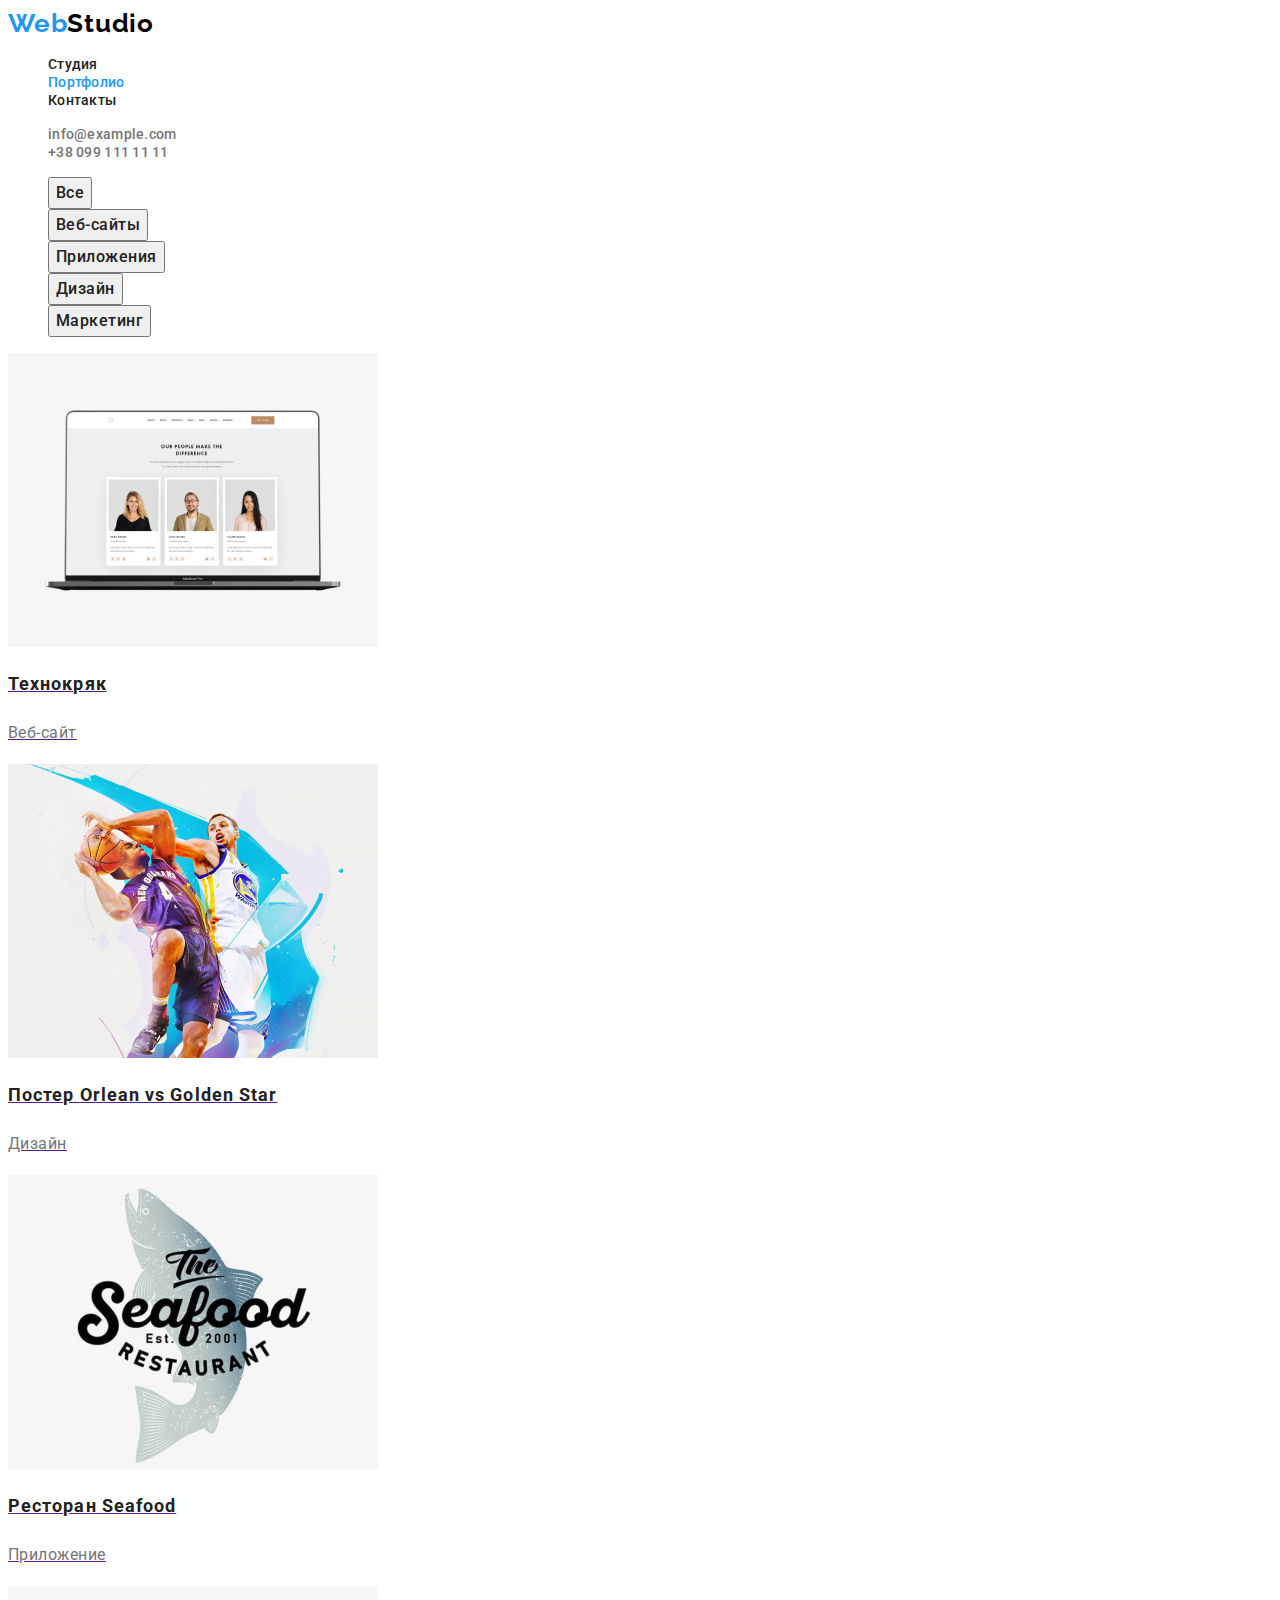
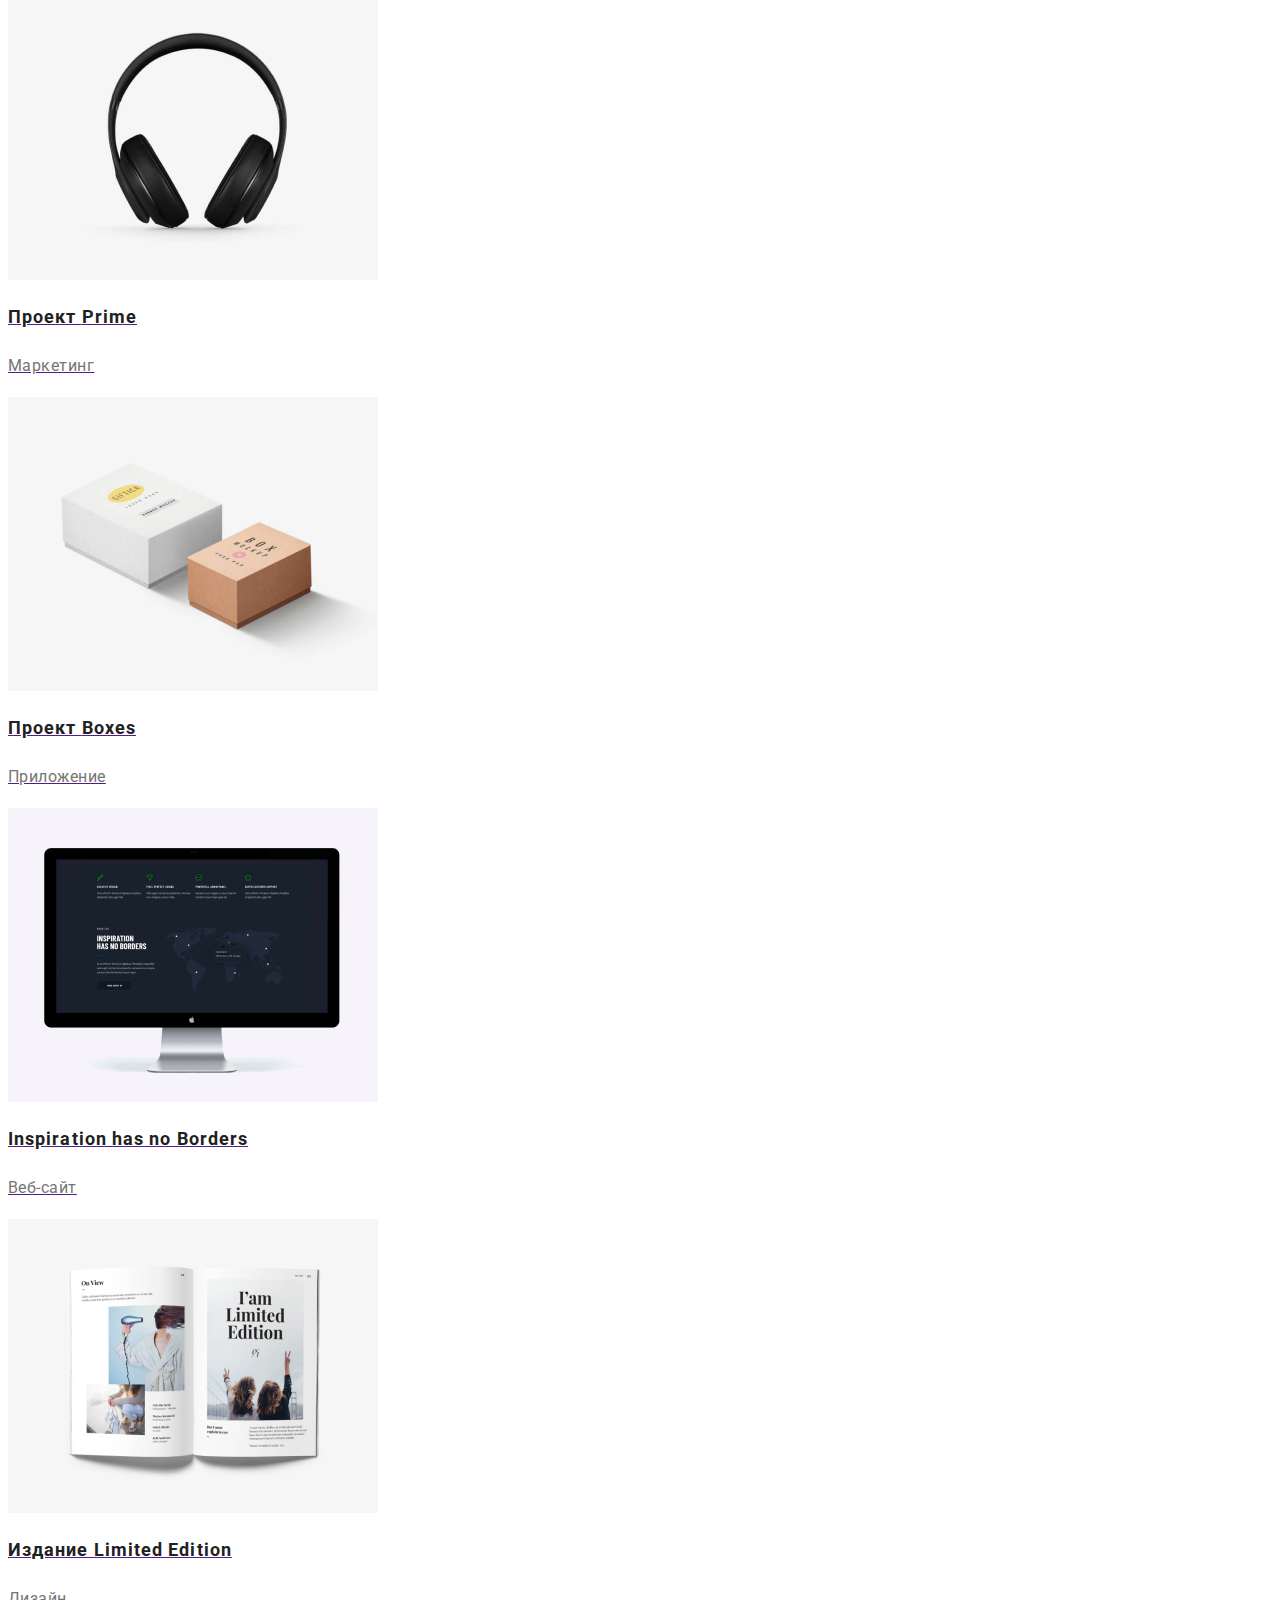
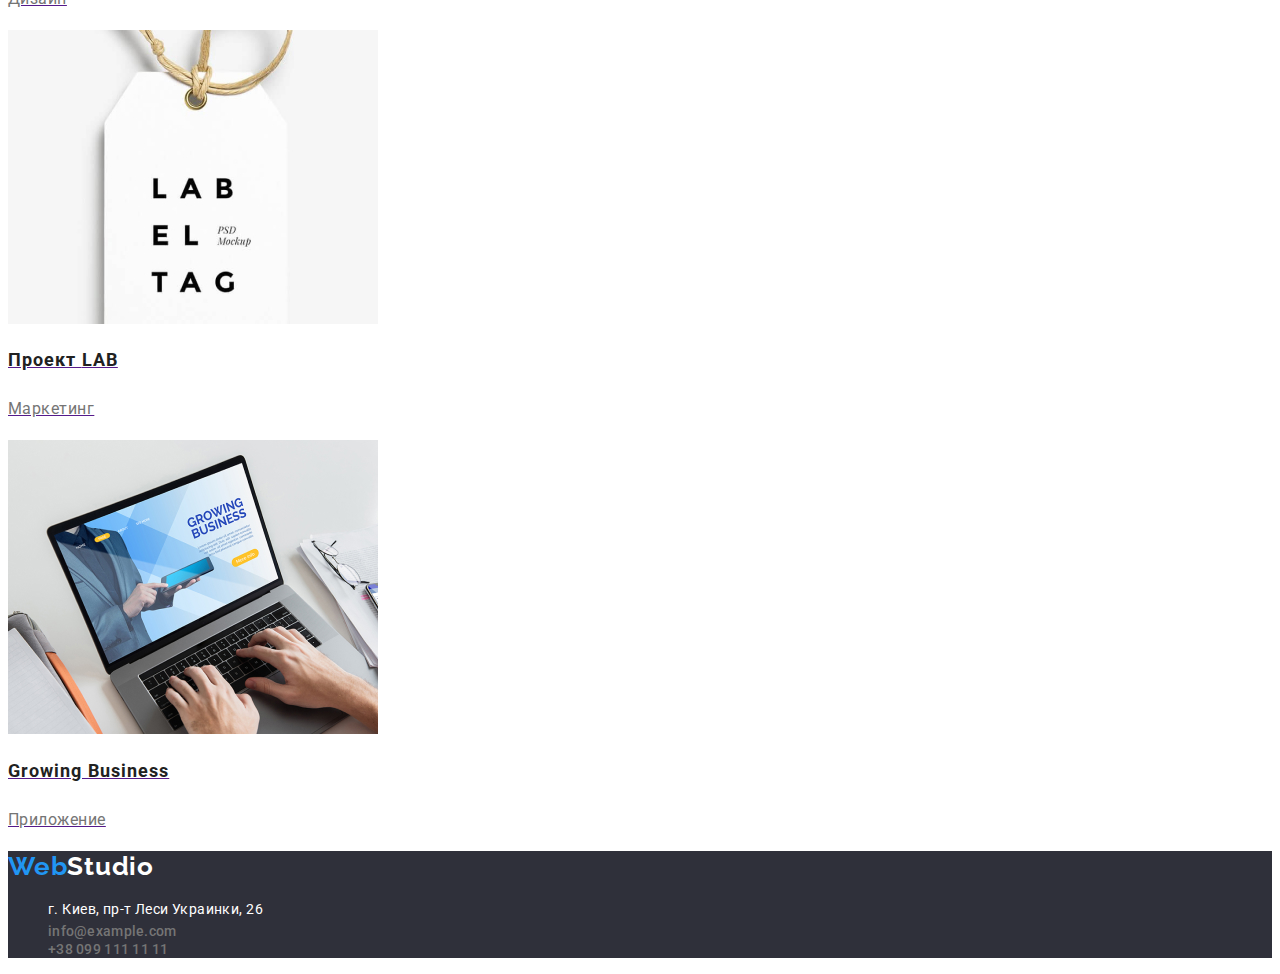
==== commit 380f6f0d: "добавляет картинки-ссылки" ====
--- a/portfolio.html
+++ b/portfolio.html
@@ -45,8 +45,7 @@
     <!-- portfolio -->
     <main>
         <h1 class="visually-hidden">портфолио студии</h1>
-        <section class="portfolio">
-            <h1 hidden>портфолио студии</h1>    
+        <section class="portfolio"> 
             <ul class="button-list">
                 <li><button class="button" type="button">Все</button></li>
                 <li><button class="button" type="button">Веб-сайты</button></li>
@@ -54,53 +53,51 @@
                 <li><button class="button" type="button">Дизайн</button></li>
                 <li><button class="button" type="button">Маркетинг</button></li>
             </ul>
-            <ul class="portfolio-list list">
-                <li class="portfolio-item">  
-                    <img src="./images/portfolio-img/img-1.jpg" alt="ноутбук с открытой веб-страницей" width="370" height="294">
-                    <h2 class="portfolio-item-title">Технокряк</h2>
-                    <p class="portfolio-item-type">Веб-сайт</p>
-                </li>
-                <li>
-                    <img src="./images/portfolio-img/img-2.jpg" alt="два баскетболиста с мячом" width="370" height="294">
-                    <h2 class="portfolio-item-title">Постер <span lang="en">Orlean vs Golden Star</span></h2>
-                    <p class="portfolio-item-type">Дизайн</p>
-                </li>
-                <li>
-                    <img src="./images/portfolio-img/img-3.jpg" alt="логотип ресторана" width="370" height="294">
-                    <h2 class="portfolio-item-title">Ресторан <span lang="en">Seafood</span></h2>
-                    <p class="portfolio-item-type">Приложение</p>
-                </li>
-                <li>
-                    <img src="./images/portfolio-img/img-4.jpg" alt="наушники" width="370" height="294">
-                    <h2 class="portfolio-item-title">Проект <span lang="en">Prime</span></h2>
-                    <p class="portfolio-item-type">Маркетинг</p>
-                </li>
-                <li>
-                    <img src="./images/portfolio-img/img-5.jpg" alt="две коробки" width="370" height="294">
-                    <h2 class="portfolio-item-title">Проект <span lang="en">Boxes</span></h2>
-                    <p class="portfolio-item-type">Приложение</p>
-                </li>
-                <li>
-                    <img src="./images/portfolio-img/img-6.jpg" alt="моноблочный пк с открытой веб-страницей" width="370" height="294">
-                    <h2 class="portfolio-item-title"><span lang="en">Inspiration has no Borders</span></h2>
-                    <p class="portfolio-item-type">Веб-сайт</p>
-                </li>
-                <li>
-                    <img src="./images/portfolio-img/img-7.jpg" alt="открытая книга" width="370" height="294">
-                    <h2 class="portfolio-item-title">Издание <span lang="en">Limited Edition</span></h2>
-                    <p class="portfolio-item-type">Дизайн</p>
-                </li>
-                <li>
-                    <img src="./images/portfolio-img/img-8.jpg" alt="бирка с логотипом" width="370" height="294">
-                    <h2 class="portfolio-item-title">Проект <span lang="en">LAB</span></h2>
-                    <p class="portfolio-item-type">Маркетинг</p>
-                </li>
-                <li>
-                    <img src="./images/portfolio-img/img-9.jpg" alt="человек печатает на ноутбуке" width="370" height="294">
-                    <h2 class="portfolio-item-title"><span lang="en">Growing Business</span></h2>
-                    <p class="portfolio-item-type">Приложение</p>
-                </li>
-            </ul>
+            <a class="portfolio-list-link" href="">
+                <img class="portfolio-list-image" src="./images/portfolio-img/img-1.jpg" alt="ноутбук с открытой веб-страницей" width="370" height="294">
+                <h2 class="portfolio-item-title">Технокряк</h2>
+                <p class="portfolio-item-type">Веб-сайт</p>
+            </a>
+            <a class="portfolio-list-link" href="">   
+                <img class="portfolio-list-image" src="./images/portfolio-img/img-2.jpg" alt="два баскетболиста с мячом" width="370" height="294">
+                <h2 class="portfolio-item-title">Постер <span lang="en">Orlean vs Golden Star</span></h2>
+                <p class="portfolio-item-type">Дизайн</p>
+            </a>
+            <a class="portfolio-list-link" href="">
+                <img src="./images/portfolio-img/img-3.jpg" alt="логотип ресторана" width="370" height="294">
+                <h2 class="portfolio-item-title">Ресторан <span lang="en">Seafood</span></h2>
+                <p class="portfolio-item-type">Приложение</p>
+            </a>
+            <a class="portfolio-list-link" href="">
+                <img src="./images/portfolio-img/img-4.jpg" alt="наушники" width="370" height="294">
+                <h2 class="portfolio-item-title">Проект <span lang="en">Prime</span></h2>
+                <p class="portfolio-item-type">Маркетинг</p>
+            </a>
+            <a class="portfolio-list-link" href="">
+                <img src="./images/portfolio-img/img-5.jpg" alt="две коробки" width="370" height="294">
+                <h2 class="portfolio-item-title">Проект <span lang="en">Boxes</span></h2>
+                <p class="portfolio-item-type">Приложение</p>
+            </a>
+            <a class="portfolio-list-link" href="">
+                <img src="./images/portfolio-img/img-6.jpg" alt="моноблочный пк с открытой веб-страницей" width="370" height="294">
+                <h2 class="portfolio-item-title"><span lang="en">Inspiration has no Borders</span></h2>
+                <p class="portfolio-item-type">Веб-сайт</p>
+            </a>
+            <a class="portfolio-list-link" href="">
+                <img src="./images/portfolio-img/img-7.jpg" alt="открытая книга" width="370" height="294">
+                <h2 class="portfolio-item-title">Издание <span lang="en">Limited Edition</span></h2>
+                <p class="portfolio-item-type">Дизайн</p>
+            </a>
+            <a class="portfolio-list-link" href="">
+                <img src="./images/portfolio-img/img-8.jpg" alt="бирка с логотипом" width="370" height="294">
+                <h2 class="portfolio-item-title">Проект <span lang="en">LAB</span></h2>
+                <p class="portfolio-item-type">Маркетинг</p>
+            </a>
+            <a class="portfolio-list-link" href="">
+                <img src="./images/portfolio-img/img-9.jpg" alt="человек печатает на ноутбуке" width="370" height="294">
+                <h2 class="portfolio-item-title"><span lang="en">Growing Business</span></h2>
+                <p class="portfolio-item-type">Приложение</p>
+            </a>
         </section>
 
     </main>
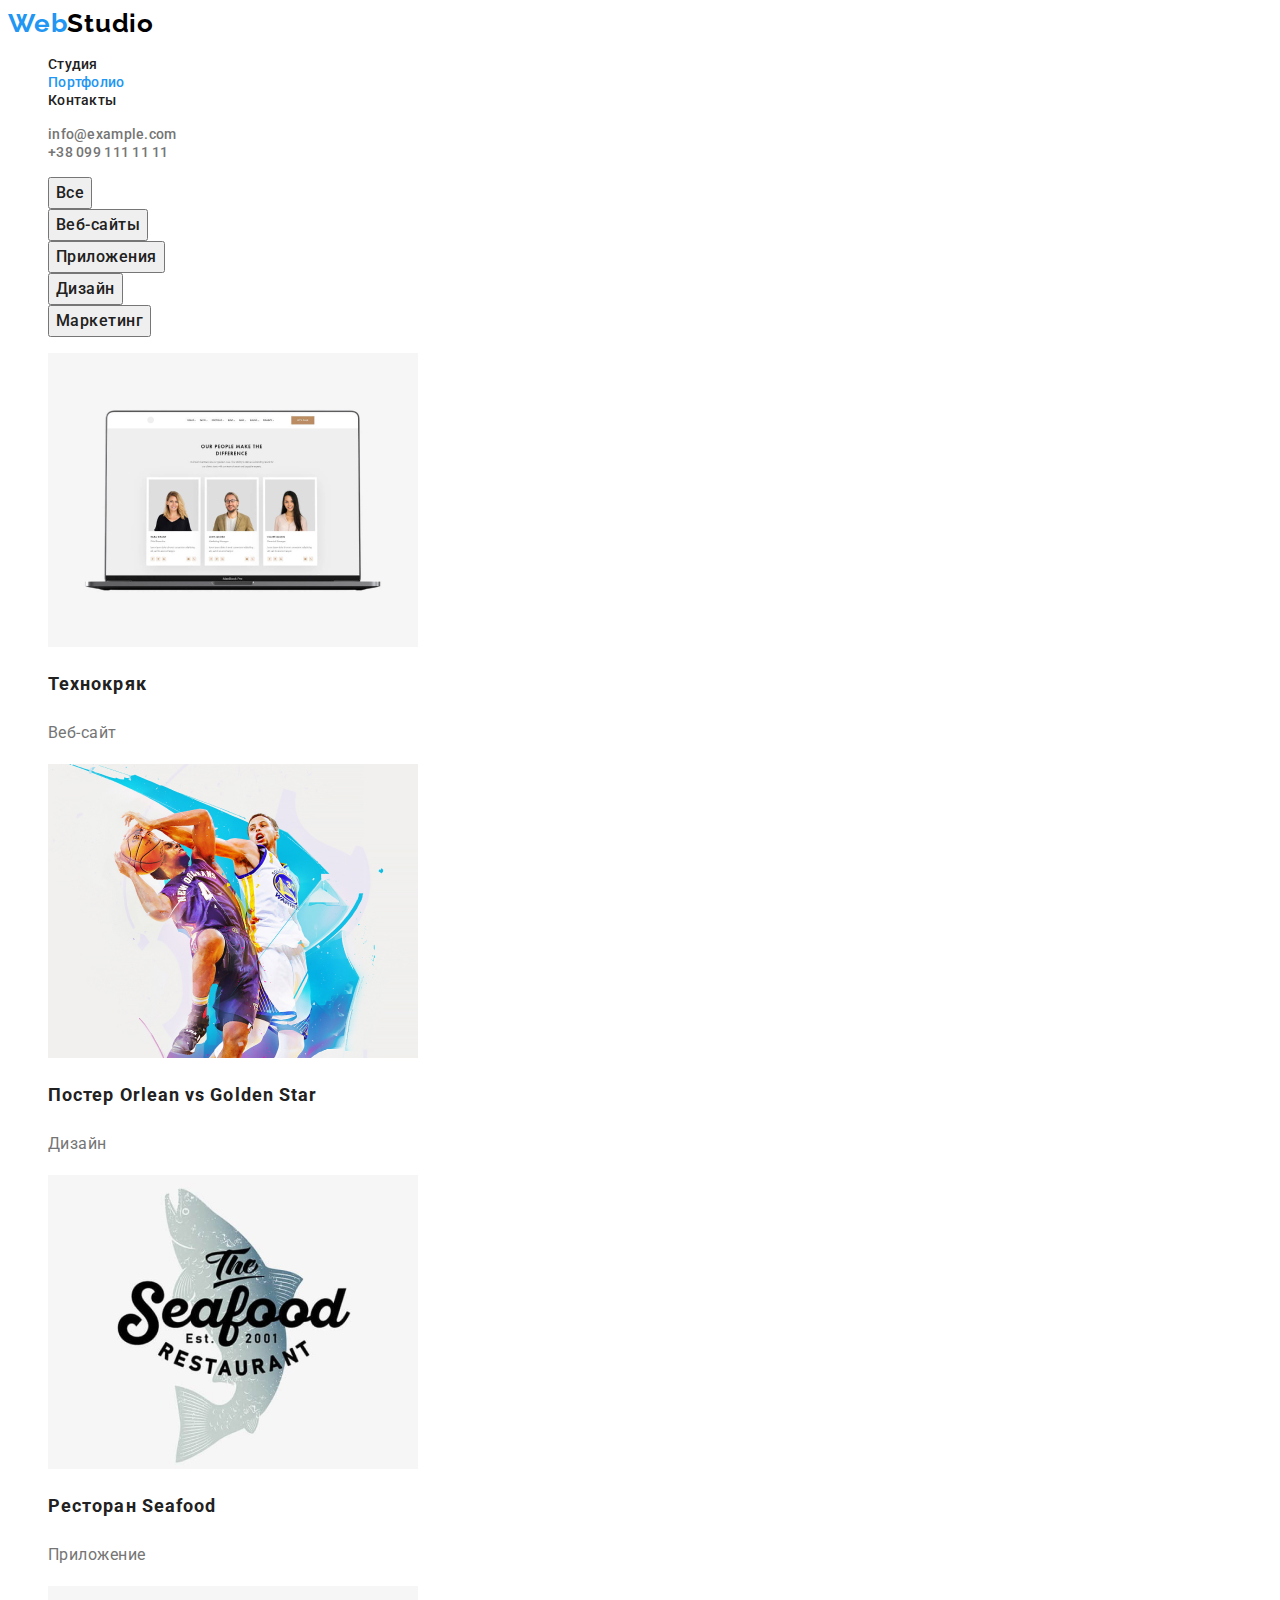
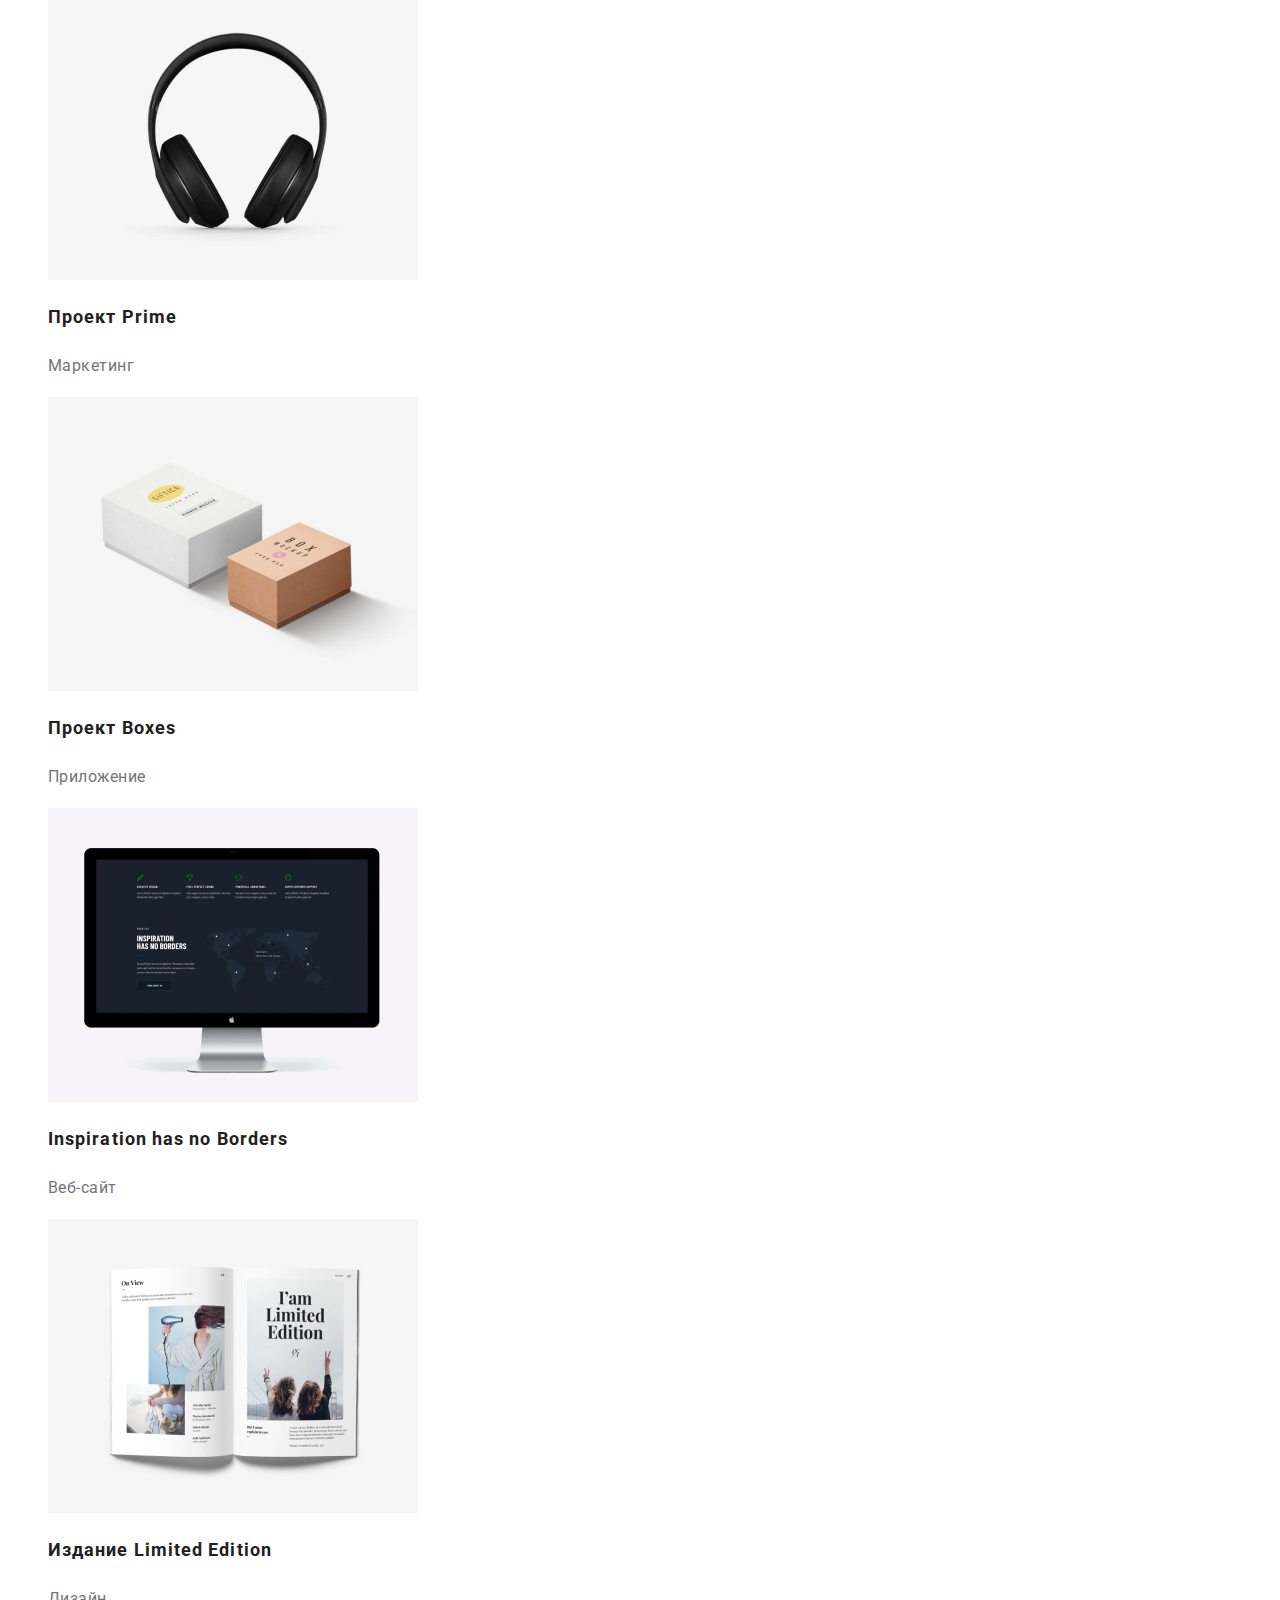
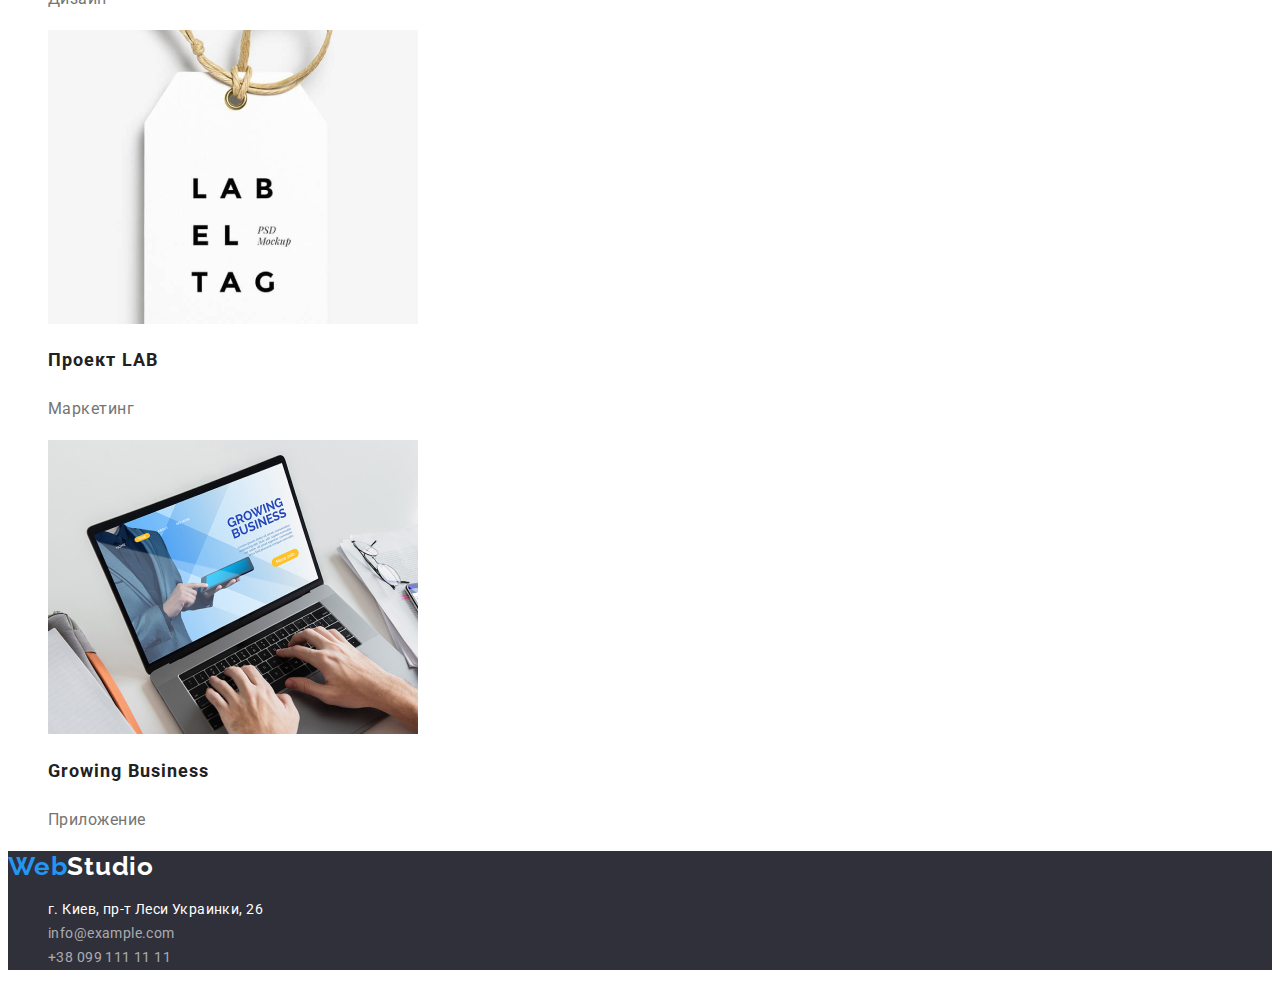
==== commit f3a0da71: "создаает карточки-ссылки" ====
--- a/portfolio.html
+++ b/portfolio.html
@@ -53,51 +53,62 @@
                 <li><button class="button" type="button">Дизайн</button></li>
                 <li><button class="button" type="button">Маркетинг</button></li>
             </ul>
-            <a class="portfolio-list-link" href="">
-                <img class="portfolio-list-image" src="./images/portfolio-img/img-1.jpg" alt="ноутбук с открытой веб-страницей" width="370" height="294">
-                <h2 class="portfolio-item-title">Технокряк</h2>
-                <p class="portfolio-item-type">Веб-сайт</p>
-            </a>
-            <a class="portfolio-list-link" href="">   
-                <img class="portfolio-list-image" src="./images/portfolio-img/img-2.jpg" alt="два баскетболиста с мячом" width="370" height="294">
-                <h2 class="portfolio-item-title">Постер <span lang="en">Orlean vs Golden Star</span></h2>
-                <p class="portfolio-item-type">Дизайн</p>
-            </a>
-            <a class="portfolio-list-link" href="">
-                <img src="./images/portfolio-img/img-3.jpg" alt="логотип ресторана" width="370" height="294">
-                <h2 class="portfolio-item-title">Ресторан <span lang="en">Seafood</span></h2>
-                <p class="portfolio-item-type">Приложение</p>
-            </a>
-            <a class="portfolio-list-link" href="">
-                <img src="./images/portfolio-img/img-4.jpg" alt="наушники" width="370" height="294">
-                <h2 class="portfolio-item-title">Проект <span lang="en">Prime</span></h2>
-                <p class="portfolio-item-type">Маркетинг</p>
-            </a>
-            <a class="portfolio-list-link" href="">
-                <img src="./images/portfolio-img/img-5.jpg" alt="две коробки" width="370" height="294">
-                <h2 class="portfolio-item-title">Проект <span lang="en">Boxes</span></h2>
-                <p class="portfolio-item-type">Приложение</p>
-            </a>
-            <a class="portfolio-list-link" href="">
-                <img src="./images/portfolio-img/img-6.jpg" alt="моноблочный пк с открытой веб-страницей" width="370" height="294">
-                <h2 class="portfolio-item-title"><span lang="en">Inspiration has no Borders</span></h2>
-                <p class="portfolio-item-type">Веб-сайт</p>
-            </a>
-            <a class="portfolio-list-link" href="">
-                <img src="./images/portfolio-img/img-7.jpg" alt="открытая книга" width="370" height="294">
-                <h2 class="portfolio-item-title">Издание <span lang="en">Limited Edition</span></h2>
-                <p class="portfolio-item-type">Дизайн</p>
-            </a>
-            <a class="portfolio-list-link" href="">
-                <img src="./images/portfolio-img/img-8.jpg" alt="бирка с логотипом" width="370" height="294">
-                <h2 class="portfolio-item-title">Проект <span lang="en">LAB</span></h2>
-                <p class="portfolio-item-type">Маркетинг</p>
-            </a>
-            <a class="portfolio-list-link" href="">
-                <img src="./images/portfolio-img/img-9.jpg" alt="человек печатает на ноутбуке" width="370" height="294">
-                <h2 class="portfolio-item-title"><span lang="en">Growing Business</span></h2>
-                <p class="portfolio-item-type">Приложение</p>
-            </a>
+            <ul class="portfolio-list-link">
+                <li>
+                    <a href=""><img src="./images/portfolio-img/img-1.jpg" alt="ноутбук с открытой веб-страницей" width="370" height="294">
+                    <h2 class="portfolio-item-title">Технокряк</h2>
+                    <p class="portfolio-item-type">Веб-сайт</p>
+                    </a>
+                </li>
+                <li>   
+                    <a href=""><img src="./images/portfolio-img/img-2.jpg" alt="два баскетболиста с мячом" width="370" height="294">
+                    <h2 class="portfolio-item-title">Постер <span lang="en">Orlean vs Golden Star</span></h2>
+                    <p class="portfolio-item-type">Дизайн</p>
+                    </a>
+                </li>
+                <li>
+                    <a href=""><img src="./images/portfolio-img/img-3.jpg" alt="логотип ресторана" width="370" height="294">
+                    <h2 class="portfolio-item-title">Ресторан <span lang="en">Seafood</span></h2>
+                    <p class="portfolio-item-type">Приложение</p>
+                    </a>
+                </li>
+                <li>
+                    <a href=""><img src="./images/portfolio-img/img-4.jpg" alt="наушники" width="370" height="294">
+                    <h2 class="portfolio-item-title">Проект <span lang="en">Prime</span></h2>
+                    <p class="portfolio-item-type">Маркетинг</p>
+                    </a>
+                </li>
+                <li>
+                    <a href=""><img src="./images/portfolio-img/img-5.jpg" alt="две коробки" width="370" height="294">
+                    <h2 class="portfolio-item-title">Проект <span lang="en">Boxes</span></h2>
+                    <p class="portfolio-item-type">Приложение</p>
+                    </a>
+                </li>
+                <li>
+                    <a href=""><img src="./images/portfolio-img/img-6.jpg" alt="моноблочный пк с открытой веб-страницей" width="370" height="294">
+                    <h2 class="portfolio-item-title"><span lang="en">Inspiration has no Borders</span></h2>
+                    <p class="portfolio-item-type">Веб-сайт</p>
+                    </a>
+                </li>
+                <li>
+                    <a href=""><img src="./images/portfolio-img/img-7.jpg" alt="открытая книга" width="370" height="294">
+                    <h2 class="portfolio-item-title">Издание <span lang="en">Limited Edition</span></h2>
+                    <p class="portfolio-item-type">Дизайн</p>
+                    </a>
+                </li>
+                <li>
+                    <a href=""><img src="./images/portfolio-img/img-8.jpg" alt="бирка с логотипом" width="370" height="294">
+                    <h2 class="portfolio-item-title">Проект <span lang="en">LAB</span></h2>
+                    <p class="portfolio-item-type">Маркетинг</p>
+                    </a>
+                </li>
+                <li>
+                    <a href=""><img src="./images/portfolio-img/img-9.jpg" alt="человек печатает на ноутбуке" width="370" height="294">
+                    <h2 class="portfolio-item-title"><span lang="en">Growing Business</span></h2>
+                    <p class="portfolio-item-type">Приложение</p>
+                    </a>
+                </li>
+            </ul>
         </section>
 
     </main>
--- a/css/styles.css
+++ b/css/styles.css
@@ -174,11 +174,11 @@
 .footer-mail,
 .footer-tel {
   font-family: "Roboto", sans-serif;
-  font-weight: 500;
-  font-size: 14px;
-  line-height: 1.143;
-  letter-spacing: 0.02em;
-  color: #757575;
+  font-weight: 400;
+  font-size: 14px;
+  line-height: 1.714;
+  letter-spacing: 0.03em;
+  color: rgba(255, 255, 255, 0.6);
 }
 
 footer {
@@ -215,6 +215,10 @@
   background-color: #2196f3;
 }
 
+a {
+  text-decoration: none;
+}
+
 .portfolio-item-title {
   font-family: "Roboto", sans-serif;
   font-weight: 700;
